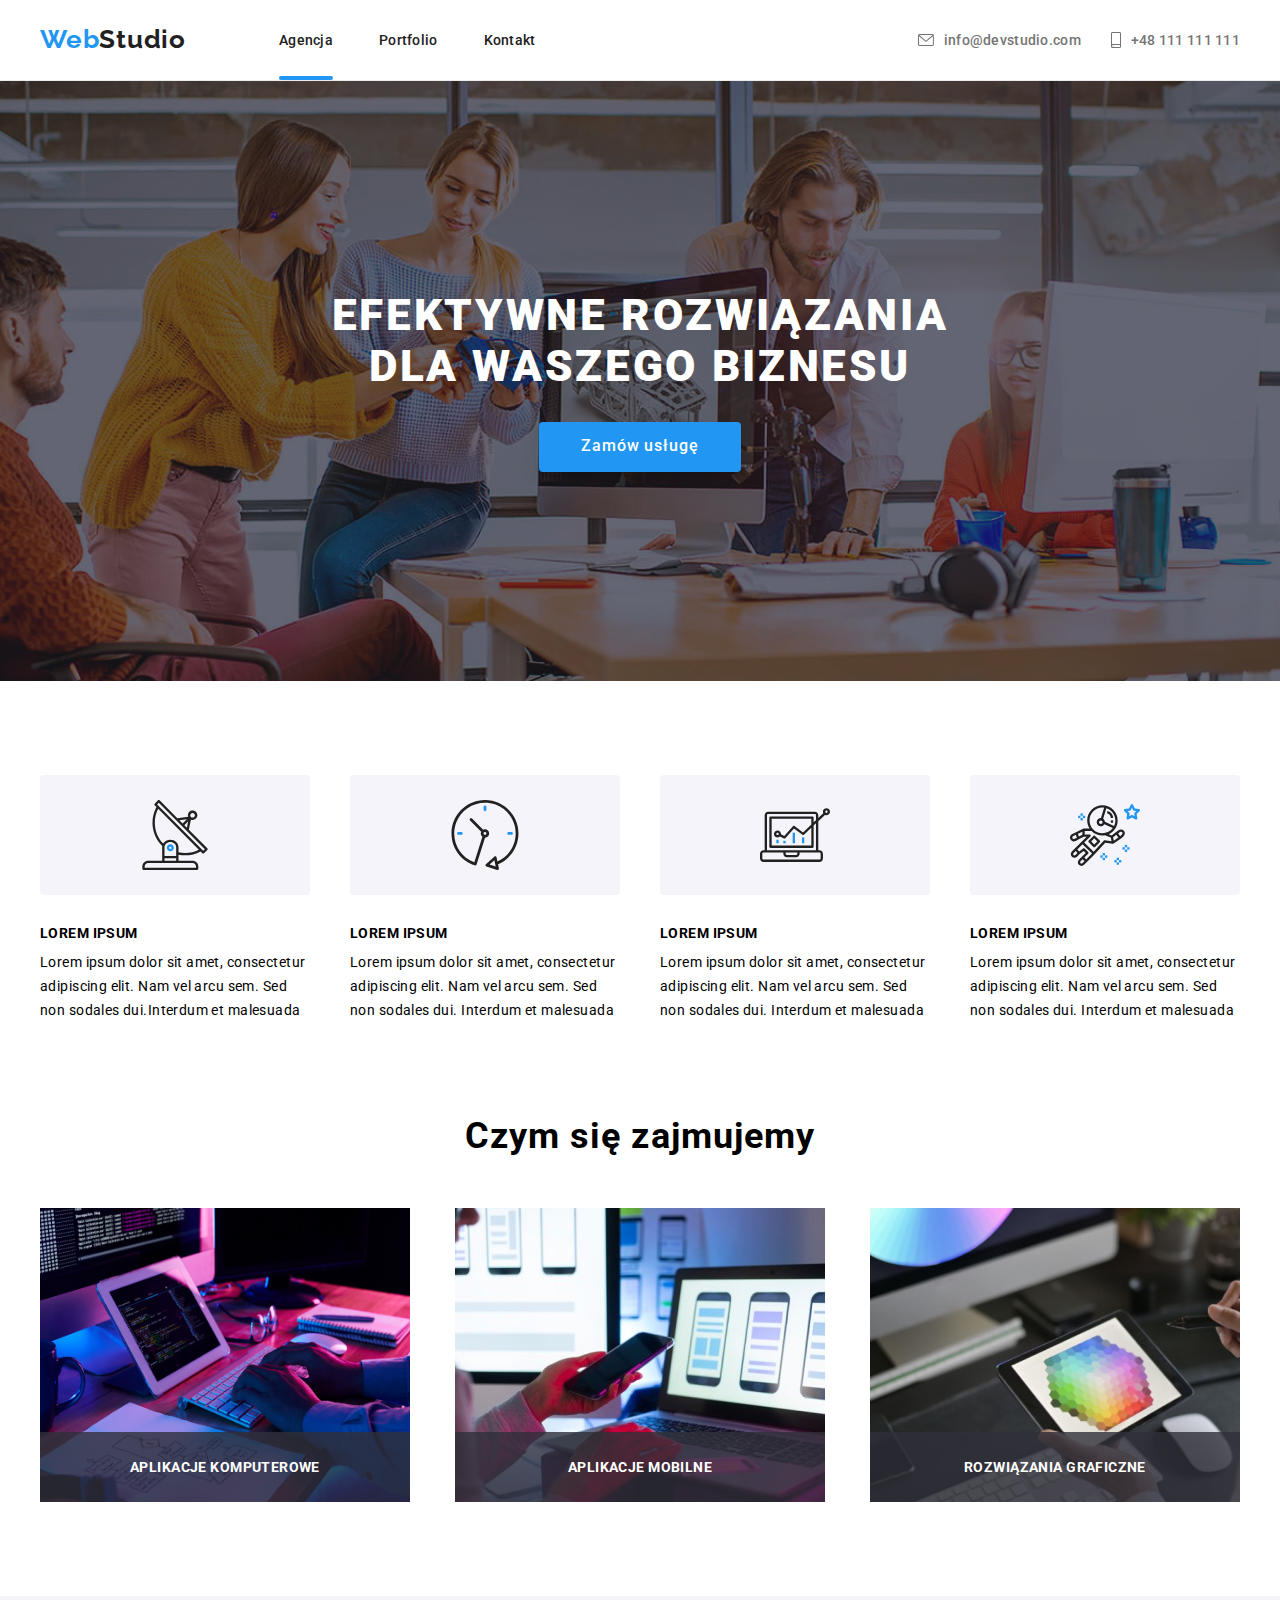
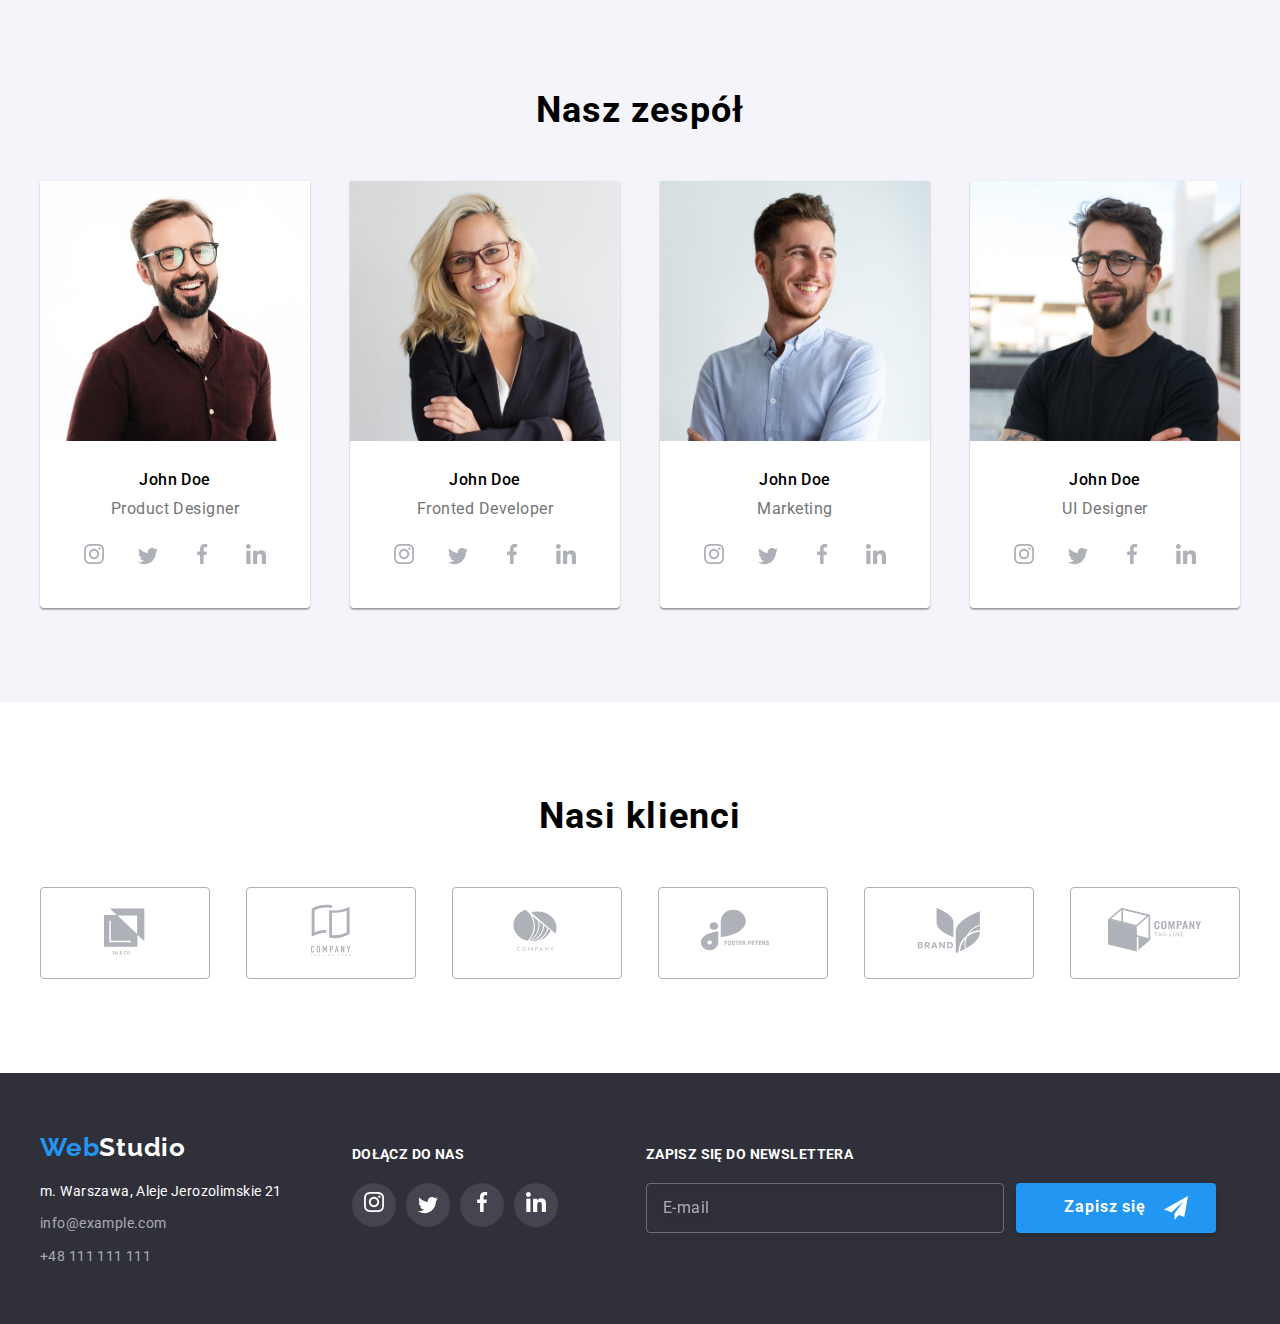
==== index.html @ 65d577d2 "first commit" ====
<!DOCTYPE html>
<html lang="pl">

<head>
  <meta charset="UTF-8">
  <meta http-equiv="X-UA-Compatible" content="IE=edge">
  <meta name="viewport" content="width=device-width, initial-scale=1.0">
  <title>Studio</title>
  <link rel="preconnect" href="https://fonts.googleapis.com">
  <link rel="preconnect" href="https://fonts.gstatic.com" crossorigin>
  <link href="https://fonts.googleapis.com/css2?family=Raleway:wght@700&family=Roboto:wght@400;500;700;900&display=swap"
    rel="stylesheet">
  <link rel="stylesheet" href="css/main.min.css">
</head>

<body>
  <header>
    <nav>
      <div class="container">
        <div class="nav">
          <a href="index.html" class="logo logo--dark"><span class="logo__item">Web</span>Studio</a>
          <ul class="nav__list">
            <li class="nav__list-item"><a class="nav__link active-page" href="index.html">Agencja</a></li>
            <li class="nav__list-item"><a class="nav__link" href="portfolio.html">Portfolio</a></li>
            <li class="nav__list-item"><a class="nav__link" href="contact.html">Kontakt</a></li>
          </ul>
          <ul class="nav__address-box">
            <li class="nav__address-box-item"><a class="nav__link nav__contact-details nav__item-mail"
                href="mailto:info@example.com"><svg class="nav__icon" width="16" height='12'>
                  <use href="./images/svg/sprite.svg#icon-envelope"></use>
                </svg>info@devstudio.com</a></li>
            <li class="nav__address-box-item"><a class="nav__link nav__contact-details" href="tel:+48111111111"><svg
                  class="nav__icon" width="10" height='16'>
                  <use href="./images/svg/sprite.svg#icon-smartphone"></use>
                </svg>+48 111 111 111</a></li>
          </ul>
        </div>
      </div>
    </nav>
    <section class="hero">
      <div class="hero__img">
        <div class="hero__text container">
          <h1>EFEKTYWNE ROZWIĄZANIA DLA WASZEGO BIZNESU</h1>
          <button type="button" class="hero__btn btn btn--main" data-modal-open>Zamów usługę</button>
        </div>
      </div>
    </section>
  </header>
  <main>
    <section class="about-us section ">
      <div class="container">
        <ul class="about-us__cards">
          <li class="about-us__card">
            <div class="about-us__card-icon-wrapper"> <svg class="about-us__card-icon" width="70" height="70">
                <use href="images/svg/sprite.svg#icon-antenna"></use>
              </svg></div>
            <h3 class="about-us__card-heading">Lorem ipsum</h3>
            <p class="about-us__text">
              Lorem ipsum dolor sit amet, consectetur adipiscing elit. Nam vel arcu sem. Sed non sodales
              dui.Interdum et malesuada
            </p>
          </li>
          <li class="about-us__card">
            <div class="about-us__card-icon-wrapper"> <svg class="about-us__card-icon" width="70" height="70">
                <use href="images/svg/sprite.svg#icon-clock"></use>
              </svg></div>
            <h3 class="about-us__card-heading">Lorem ipsum</h3>
            <p class="about-us__text">
              Lorem ipsum dolor sit amet, consectetur adipiscing elit. Nam vel arcu sem. Sed non sodales
              dui. Interdum et malesuada
            </p>
          </li>
          <li class="about-us__card">
            <div class="about-us__card-icon-wrapper"> <svg class="about-us__card-icon" width="70" height="70">
                <use href="images/svg/sprite.svg#icon-diagram"></use>
              </svg></div>

            <h3 class="about-us__card-heading">Lorem ipsum</h3>
            <p class="about-us__text">
              Lorem ipsum dolor sit amet, consectetur adipiscing elit. Nam vel arcu sem. Sed non sodales
              dui. Interdum et malesuada
            </p>
          </li>
          <li class="about-us__card">
            <div class="about-us__card-icon-wrapper"> <svg class="about-us__card-icon" width="70" height="70">
                <use href="images/svg/sprite.svg#icon-astronaut"></use>
              </svg></div>
            <h3 class="about-us__card-heading">Lorem ipsum</h3>
            <p class="about-us__text">
              Lorem ipsum dolor sit amet, consectetur adipiscing elit. Nam vel arcu sem. Sed non sodales
              dui. Interdum et malesuada
            </p>
          </li>
        </ul>
        <div class="about-us__heading">
          <h2 class="section-header">Czym się zajmujemy</h2>
        </div>
        <ul class="about-us__boxes">
          <li class="about-us__boxes-img"><img src="images/office.jpg" alt="men writting on keyboard" width="370"
              height="294">
            <div class="about-us__boxes-text-wrapper">
              <p class="about-us__boxes-text">aplikacje komputerowe</p>
            </div>
          </li>
          <li class="about-us__boxes-img"><img src="images/mobile.jpg" alt="women with mobile phone" width="370"
              height="294">
            <div class="about-us__boxes-text-wrapper">
              <p class="about-us__boxes-text">aplikacje mobilne</p>
            </div>
          </li>
          <li class="about-us__boxes-img"><img src="images/tablet.jpg" alt="women with tablet" width="370" height="294">
            <div class="about-us__boxes-text-wrapper">
              <p class="about-us__boxes-text">rozwiązania graficzne</p>
            </div>
          </li>
        </ul>
      </div>
    </section>
    <section class="team section">
      <div class="container">
        <h2 class="section-header">Nasz zespół</h2>
        <ul class="team__cards">
          <li class="team__card">
            <img src="images/john.jpg" alt="photo of a  product designera">
            <h5>John Doe</h5>
            <p>Product Designer</p>
            <ul class="team__social-icon-wrapper">
              <li class="elipse-icon"><a href="#"><svg class="social-icon social-icon--dark">
                    <use href="images/svg/sprite.svg#icon-instagram"></use>
                  </svg></a></li>
              <li class="elipse-icon"><a href="#"></a><svg class="social-icon social-icon--dark">
                  <use href="images/svg/sprite.svg#icon-twitter"></use>
                </svg>
                </a></li>
              <li class="elipse-icon"><a href="#"> <svg class="social-icon social-icon--dark">
                    <use href="images/svg/sprite.svg#icon-facebook"></use>
                  </svg></a>
              </li>
              <li class="elipse-icon"><a href="#"><svg class="social-icon social-icon--dark">
                    <use href="images/svg/sprite.svg#icon-linkedin"></use>
                  </svg></a></li>
            </ul>
          </li>
          <li class="team__card">
            <img src="images/ola.jpg" alt="photo of a  frontend developer">
            <h5>John Doe</h5>
            <p>Fronted Developer</p>
            <ul class="team__social-icon-wrapper">
              <li class="elipse-icon"><a href="#"><svg class="social-icon social-icon--dark">
                    <use href="images/svg/sprite.svg#icon-instagram"></use>
                  </svg></a></li>
              <li class="elipse-icon"><a href="#"></a><svg class="social-icon social-icon--dark">
                  <use href="images/svg/sprite.svg#icon-twitter"></use>
                </svg>
                </a></li>
              <li class="elipse-icon"><a href="#"> <svg class="social-icon social-icon--dark">
                    <use href="images/svg/sprite.svg#icon-facebook"></use>
                  </svg></a>
              </li>
              <li class="elipse-icon"><a href="#"><svg class="social-icon social-icon--dark">
                    <use href="images/svg/sprite.svg#icon-linkedin"></use>
                  </svg></a></li>
            </ul>
          </li>
          <li class="team__card">
            <img src="images/peter.jpg" alt="photo of a marketing employee">
            <h5>John Doe</h5>
            <p>Marketing</p>
            <ul class="team__social-icon-wrapper">
              <li class="elipse-icon"><a href="#"><svg class="social-icon social-icon--dark">
                    <use href="images/svg/sprite.svg#icon-instagram"></use>
                  </svg></a></li>
              <li class="elipse-icon"><a href="#"></a><svg class="social-icon social-icon--dark">
                  <use href="images/svg/sprite.svg#icon-twitter"></use>
                </svg>
                </a></li>
              <li class="elipse-icon"><a href="#"> <svg class="social-icon social-icon--dark">
                    <use href="images/svg/sprite.svg#icon-facebook"></use>
                  </svg></a>
              </li>
              <li class="elipse-icon"><a href="#"><svg class="social-icon social-icon--dark">
                    <use href="images/svg/sprite.svg#icon-linkedin"></use>
                  </svg></a></li>
            </ul>
          </li>
          <li class="team__card">
            <img src="images/tom.jpg" alt="photo of a  UI designer">
            <h5>John Doe</h5>
            <p>UI Designer</p>
            <ul class="team__social-icon-wrapper">
              <li class="elipse-icon"><a href="#"><svg class="social-icon social-icon--dark">
                    <use href="images/svg/sprite.svg#icon-instagram"></use>
                  </svg></a></li>
              <li class="elipse-icon"><a href="#"></a><svg class="social-icon social-icon--dark">
                  <use href="images/svg/sprite.svg#icon-twitter"></use>
                </svg>
                </a></li>
              <li class="elipse-icon"><a href="#"> <svg class="social-icon social-icon--dark">
                    <use href="images/svg/sprite.svg#icon-facebook"></use>
                  </svg></a>
              </li>
              <li class="elipse-icon"><a href="#"><svg class="social-icon social-icon--dark">
                    <use href="images/svg/sprite.svg#icon-linkedin"></use>
                  </svg></a></li>
            </ul>
          </li>
        </ul>
      </div>
    </section>
    <section class="clients section">
      <div class="container">
        <h2 class="section-header">Nasi klienci</h2>
        <ul class="clients__wrapper">
          <li class="clients__item"><a href="#"><svg class="clients__logo">
                <use href="images/svg/sprite.svg#icon-client1-logo"></use>
              </svg></a></li>
          <li class="clients__item"><a href="#"><svg class="clients__logo">
                <use href="images/svg/sprite.svg#icon-client2-logo"></use>
              </svg></a></li>
          <li class="clients__item"><a href="#"><svg class="clients__logo">
                <use href="images/svg/sprite.svg#icon-client3-logo"></use>
              </svg></a></li>
          <li class="clients__item"><a href="#"><svg class="clients__logo">
                <use href="images/svg/sprite.svg#icon-client4-logo"></use>
              </svg></a></li>
          <li class="clients__item"><a href="#"><svg class="clients__logo">
                <use href="images/svg/sprite.svg#icon-client5-logo"></use>
              </svg></a></li>
          <li class="clients__item"><a href="#"><svg class="clients__logo">
                <use href="images/svg/sprite.svg#icon-client6-logo"></use>
              </svg></a></li>
        </ul>
      </div>
    </section>
  </main>
  <footer class="footer">
    <div class="footer__boxes container">
      <div class="footer__box-left">
        <a href="index.html" class="logo logo--light"><span class="logo__item">Web</span>Studio</a>
        <address class="footer__box-address">
          <p>m. Warszawa, Aleje Jerozolimskie 21</p>
          <a class="footer__box-address-link" href="mailto:info@example.com">info@example.com</a>
          <a class="footer__box-address-link" href="tel:+48111111111">+48 111 111 111</a>
        </address>
      </div>
      <div class="footer__box-middle">
        <h3 class="footer__header">Dołącz do nas</h3>
        <ul class="footer__social-icon-wrapper">
          <li class="elipse-icon elipse-icon--dark"><a href="#"><svg class="social-icon social-icon--light">
                <use href="images/svg/sprite.svg#icon-instagram"></use>
              </svg></a></li>
          <li class="elipse-icon elipse-icon--dark"><a href="#"></a><svg class="social-icon social-icon--light">
              <use href="images/svg/sprite.svg#icon-twitter"></use>
            </svg></a></li>
          <li class="elipse-icon elipse-icon--dark"><a href="#"> <svg class="social-icon social-icon--light">
                <use href="images/svg/sprite.svg#icon-facebook"></use>
              </svg></a></li>
          <li class="elipse-icon elipse-icon--dark"><a href="#"><svg class="social-icon social-icon--light">
                <use href="images/svg/sprite.svg#icon-linkedin"></use>
              </svg></a></li>
        </ul>
      </div>
      <div class="footer__box-right">
        <h3 class="footer__header">zapisz się do newslettera</h3>
        <form class="newsletter">
          <label for="newsletter">
            <input type="email" class="newsletter__input" id="newsletter" placeholder="E-mail">
          </label>
          <button type="submit" class="newsletter__btn btn btn--main"><span class="newsletter__btn-text">Zapisz
              się</span>
          </button>
        </form>
      </div>
    </div>
  </footer>
  <!-- modal window -->
  <div class="backdrop is-hidden" data-modal>
    <div class="modal" data-modal-window>
      <div class="modal__box">
        <h4 class="modal__box-heading">Zostaw swoje dane w formularzu poniżej</h4>
        <form class="modal__form">
          <label for="user-name" class="modal__form-label">Imię</label>
          <input name="user-name" type="text" id="user-name" class="modal__form-input user-name-icon">
          <label for="user_tel" class="modal__form-label">Telefon</label>
          <input name="user-phone-number" type="tel" id="user_tel" class="modal__form-input tel-icon">
          <label for="user_email" class="modal__form-label">Email</label>
          <input name="user-email" type="email" id="user_email" class="modal__form-input email-icon">
          <label for="user_msg" class="modal__form-label">Komentarz</label>
          <textarea name="user-massage" id="user_msg" class="modal__form-input modal__form-textarea"
            placeholder="Wprowadź tekst"></textarea>
          <div class="modal__policy-box"><input name="policy-declaration-checkbox" type="checkbox"
              id="policy_declaration" class="modal__checkbox-policy_declaration visual-hidden">
            <label for="policy_declaration" class="modal__policy-declaration">Oświadczam iż akceptuję <a
                href="#">Regulamin</a> i <a href="#">Politykę Prywatności</a>.</label>
          </div>
          <button type="submit" class="modal__form-btn btn btn--main">Wyślij</button>
        </form>
      </div>
      <button class="modal__close-btn" type="button" data-modal-close><svg class="modal__close-icon" width="11"
          height='11'>
          <use href="./images/svg/sprite.svg#icon-iks"></use>
        </svg></button>
    </div>
  </div>
  <script src="./js/modal.js"></script>
</body>

</html>
---- css/main.min.css ----
.visual-hidden{position:absolute !important;clip:rect(1px 1px 1px 1px);clip:rect(1px, 1px, 1px, 1px);padding:0 !important;border:0 !important;height:1px !important;width:1px !important;overflow:hidden}/*! modern-normalize v1.1.0 | MIT License | https://github.com/sindresorhus/modern-normalize */*,::before,::after{-webkit-box-sizing:border-box;box-sizing:border-box}html{line-height:1.15;-webkit-text-size-adjust:100%;-moz-tab-size:4;-o-tab-size:4;tab-size:4}body{margin:0;font-family:system-ui,-apple-system,"Segoe UI",Roboto,Helvetica,Arial,sans-serif,"Apple Color Emoji","Segoe UI Emoji"}hr{height:0;color:inherit}abbr[title]{-webkit-text-decoration:underline dotted;text-decoration:underline dotted}b,strong{font-weight:bolder}code,kbd,samp,pre{font-family:ui-monospace, SFMono-Regular, Consolas, "Liberation Mono", Menlo, monospace;font-size:1em}small{font-size:80%}sub,sup{font-size:75%;line-height:0;position:relative;vertical-align:baseline}sub{bottom:-0.25em}sup{top:-0.5em}table{text-indent:0;border-color:inherit}button,input,optgroup,select,textarea{font-family:inherit;font-size:100%;line-height:1.15;margin:0}button,select{text-transform:none}button,[type="button"],[type="reset"],[type="submit"]{-webkit-appearance:button}::-moz-focus-inner{border-style:none;padding:0}:-moz-focusring{outline:1px dotted ButtonText}:-moz-ui-invalid{box-shadow:none}legend{padding:0}progress{vertical-align:baseline}::-webkit-inner-spin-button,::-webkit-outer-spin-button{height:auto}[type="search"]{-webkit-appearance:textfield;outline-offset:-2px}::-webkit-search-decoration{-webkit-appearance:none}::-webkit-file-upload-button{-webkit-appearance:button;font:inherit}summary{display:list-item}@-webkit-keyframes animateModal{from{top:-300px;opacity:0}to{top:50%;opacity:1}}@keyframes animateModal{from{top:-300px;opacity:0}to{top:50%;opacity:1}}@-webkit-keyframes moveUp{from{top:100%}to{top:0}}@keyframes moveUp{from{top:100%}to{top:0}}body{font-family:"Roboto",sans-serif}h1,h2,h3,h4,h5,h6,p{margin:0;padding:0}img{display:block}ul{list-style:none;margin:0;padding:0}a{text-decoration:none}.container{margin:0 auto;width:1200px}.section{padding:94px 0}.section-header{padding-bottom:50px;font-weight:bold;font-size:36px;text-align:center;letter-spacing:0.03em}.social-icon{width:20px;height:20px;-webkit-transition:fill 0.25s cubic-bezier(0.4, 0, 0.2, 1);transition:fill 0.25s cubic-bezier(0.4, 0, 0.2, 1)}.social-icon--dark{fill:#afb1b8}.social-icon--light{fill:#fff}.elipse-icon{margin-right:10px;width:44px;height:44px;border-radius:50%;display:-webkit-box;display:-ms-flexbox;display:flex;-webkit-box-align:center;-ms-flex-align:center;align-items:center;-webkit-box-pack:center;-ms-flex-pack:center;justify-content:center;cursor:pointer;-webkit-transition:background-color 0.25s cubic-bezier(0.4, 0, 0.2, 1);transition:background-color 0.25s cubic-bezier(0.4, 0, 0.2, 1)}.elipse-icon:hover,.elipse-icon:focus{background-color:#2196f3}.elipse-icon:hover .social-icon,.elipse-icon:focus .social-icon{fill:#fff}.elipse-icon--dark{background-color:rgba(255,255,255,0.1)}nav{border-bottom:1px solid #ececec;background-color:#fff}.nav{height:80px;display:-webkit-box;display:-ms-flexbox;display:flex;-webkit-box-align:center;-ms-flex-align:center;align-items:center}.nav__list,.nav__address-box{display:-webkit-box;display:-ms-flexbox;display:flex}.nav__list{margin-left:70px}.nav__list-item{margin:0 23px}.nav__icon{fill:#757575;margin-right:10px;-webkit-transition:fill 0.25s cubic-bezier(0.4, 0, 0.2, 1);transition:fill 0.25s cubic-bezier(0.4, 0, 0.2, 1)}.nav__address-box{margin-left:348px;width:553px;-webkit-box-pack:end;-ms-flex-pack:end;justify-content:flex-end}.nav__item-mail{margin-right:30px}.nav__link{font-weight:500;font-size:14px;letter-spacing:0.02em;color:#212121;-webkit-transition:color 0.25s cubic-bezier(0.4, 0, 0.2, 1);transition:color 0.25s cubic-bezier(0.4, 0, 0.2, 1)}.nav__link:hover,.nav__link:focus{color:#2196f3}.nav__contact-details{color:#757575;display:-webkit-box;display:-ms-flexbox;display:flex;-webkit-box-align:center;-ms-flex-align:center;align-items:center}.nav__contact-details:focus .nav__icon,.nav__contact-details:hover .nav__icon{fill:#2196f3}.hero__img{margin:0 auto;max-width:1600px;height:600px;background-image:-webkit-gradient(linear, left top, left bottom, from(rgba(47,48,58,0.4)), to(rgba(47,48,58,0.4))),url("../images/main-img.jpg");background-image:linear-gradient(rgba(47,48,58,0.4), rgba(47,48,58,0.4)),url("../images/main-img.jpg");background-position:center;background-size:cover;background-repeat:no-repeat;display:-webkit-box;display:-ms-flexbox;display:flex;-webkit-box-orient:vertical;-webkit-box-direction:normal;-ms-flex-direction:column;flex-direction:column;-webkit-box-align:center;-ms-flex-align:center;align-items:center;-webkit-box-pack:center;-ms-flex-pack:center;justify-content:center}.hero__text{text-align:center;width:696px;color:#fff}.hero__text h1{text-transform:uppercase;font-weight:900;font-size:44px;letter-spacing:0.06em}.hero__btn{margin-top:30px;padding:0 42px;height:50px}.about-us{background-color:#fff}.about-us__card-icon-wrapper{margin-bottom:30px;padding-top:25px;width:270px;height:120px;background:#f5f4fa;border-radius:4px;text-align:center}.about-us__cards{display:-webkit-box;display:-ms-flexbox;display:flex;-webkit-box-pack:justify;-ms-flex-pack:justify;justify-content:space-between}.about-us__card{width:270px}.about-us__card-heading{font-weight:bold;font-size:14px;letter-spacing:0.03em;text-transform:uppercase}.about-us__heading{padding-top:94px}.about-us__text{margin-top:10px;padding:0;font-size:14px;letter-spacing:0.03em;line-height:1.7;color:var(--grey-color)}.about-us__boxes{display:-webkit-box;display:-ms-flexbox;display:flex;-webkit-box-pack:justify;-ms-flex-pack:justify;justify-content:space-between}.about-us__boxes-img{position:relative}.about-us__boxes-text{font-weight:bold;font-size:14px;text-align:center;letter-spacing:0.03em;text-transform:uppercase;color:#ffffff}.about-us__boxes-text-wrapper{position:absolute;background:rgba(47,48,58,0.8);left:0;top:224px;width:100%;height:70px;display:-webkit-box;display:-ms-flexbox;display:flex;-webkit-box-align:center;-ms-flex-align:center;align-items:center;-webkit-box-pack:center;-ms-flex-pack:center;justify-content:center}.team{background-color:#f5f4fa}.team__cards{display:-webkit-box;display:-ms-flexbox;display:flex;-webkit-box-pack:justify;-ms-flex-pack:justify;justify-content:space-between}.team__card{width:270px;background-color:#fff;-webkit-box-shadow:0px 1px 3px rgba(0,0,0,0.12),0px 1px 1px rgba(0,0,0,0.14),0px 2px 1px rgba(0,0,0,0.2);box-shadow:0px 1px 3px rgba(0,0,0,0.12),0px 1px 1px rgba(0,0,0,0.14),0px 2px 1px rgba(0,0,0,0.2);border-radius:0px 0px 4px 4px;text-align:center}.team__card img{width:270px;height:260px}.team__card h5{margin:30px 0 10px;font-weight:500;font-size:16px;letter-spacing:0.03em}.team__card p{margin-bottom:16px;font-size:16px;letter-spacing:0.03em;color:#757575}.team__social-icon-wrapper{display:-webkit-box;display:-ms-flexbox;display:flex;margin-bottom:30px;margin-left:32px}.clients__wrapper{display:-webkit-box;display:-ms-flexbox;display:flex;-webkit-box-pack:justify;-ms-flex-pack:justify;justify-content:space-between}.clients__item{width:170px;height:92px;border:1px solid #afb1b8;border-radius:4px;display:-webkit-box;display:-ms-flexbox;display:flex;-webkit-box-align:center;-ms-flex-align:center;align-items:center;-webkit-box-pack:center;-ms-flex-pack:center;justify-content:center;cursor:pointer;-webkit-transition:border 0.25s cubic-bezier(0.4, 0, 0.2, 1);transition:border 0.25s cubic-bezier(0.4, 0, 0.2, 1)}.clients__item:hover,.clients__item:focus{border:1px solid #2196f3}.clients__item:hover .clients__logo,.clients__item:focus .clients__logo{fill:#2196f3}.clients__logo{width:106px;height:60px;fill:#afb1b8;-webkit-transition:fill 0.25s cubic-bezier(0.4, 0, 0.2, 1);transition:fill 0.25s cubic-bezier(0.4, 0, 0.2, 1)}.footer{background-color:#2f303a}.footer__boxes{padding:60px 0;display:-webkit-box;display:-ms-flexbox;display:flex}.footer__box-address{color:#fff;font-size:14px;font-style:normal;letter-spacing:0.03em;display:-webkit-box;display:-ms-flexbox;display:flex;-webkit-box-orient:vertical;-webkit-box-direction:normal;-ms-flex-direction:column;flex-direction:column}.footer__box-address p{padding-top:20px}.footer__box-address-link{padding-top:16px;color:rgba(255,255,255,0.6)}.footer__box-address-link{-webkit-transition:color 0.25s cubic-bezier(0.4, 0, 0.2, 1);transition:color 0.25s cubic-bezier(0.4, 0, 0.2, 1)}.footer__box-address-link:hover,.footer__box-address-link:focus{color:#2196f3}.footer__header{padding-top:13px;color:#fff;font-weight:bold;font-size:14px;letter-spacing:0.03em;text-transform:uppercase}.footer__box-middle{margin-left:70px}.footer__social-icon-wrapper{display:-webkit-box;display:-ms-flexbox;display:flex;padding-top:20px}.footer__box-right{margin-left:78px}.portfolio__btns{padding-bottom:20px;display:-webkit-box;display:-ms-flexbox;display:flex;-webkit-box-pack:center;-ms-flex-pack:center;justify-content:center}.portfolio__btn{margin:0 4px;-webkit-transition:background 0.25s cubic-bezier(0.4, 0, 0.2, 1),color 0.25s cubic-bezier(0.4, 0, 0.2, 1),-webkit-box-shadow 0.25s cubic-bezier(0.4, 0, 0.2, 1);transition:background 0.25s cubic-bezier(0.4, 0, 0.2, 1),color 0.25s cubic-bezier(0.4, 0, 0.2, 1),-webkit-box-shadow 0.25s cubic-bezier(0.4, 0, 0.2, 1);transition:background 0.25s cubic-bezier(0.4, 0, 0.2, 1),color 0.25s cubic-bezier(0.4, 0, 0.2, 1),box-shadow 0.25s cubic-bezier(0.4, 0, 0.2, 1);transition:background 0.25s cubic-bezier(0.4, 0, 0.2, 1),color 0.25s cubic-bezier(0.4, 0, 0.2, 1),box-shadow 0.25s cubic-bezier(0.4, 0, 0.2, 1),-webkit-box-shadow 0.25s cubic-bezier(0.4, 0, 0.2, 1)}.portfolio__btn:hover,.portfolio__btn:focus{background:#2196f3;-webkit-box-shadow:0px 3px 1px rgba(0,0,0,0.1),0px 1px 2px rgba(0,0,0,0.08),0px 2px 2px rgba(0,0,0,0.12);box-shadow:0px 3px 1px rgba(0,0,0,0.1),0px 1px 2px rgba(0,0,0,0.08),0px 2px 2px rgba(0,0,0,0.12);color:#fff}.portfolio__cards{display:-webkit-box;display:-ms-flexbox;display:flex;-ms-flex-wrap:wrap;flex-wrap:wrap;-webkit-box-pack:justify;-ms-flex-pack:justify;justify-content:space-between}.portfolio__card{margin-top:30px;width:370px;height:404px;border:1px solid #eee;cursor:pointer;-webkit-transition:-webkit-box-shadow 0.25s cubic-bezier(0.4, 0, 0.2, 1);transition:-webkit-box-shadow 0.25s cubic-bezier(0.4, 0, 0.2, 1);transition:box-shadow 0.25s cubic-bezier(0.4, 0, 0.2, 1);transition:box-shadow 0.25s cubic-bezier(0.4, 0, 0.2, 1), -webkit-box-shadow 0.25s cubic-bezier(0.4, 0, 0.2, 1);overflow:hidden}.portfolio__card:focus,.portfolio__card:hover{-webkit-box-shadow:0px 1px 1px rgba(0,0,0,0.12),0px 4px 4px rgba(0,0,0,0.06),1px 4px 6px rgba(0,0,0,0.16);box-shadow:0px 1px 1px rgba(0,0,0,0.12),0px 4px 4px rgba(0,0,0,0.06),1px 4px 6px rgba(0,0,0,0.16)}.portfolio__card:focus .portfolio__card-text-wrapper,.portfolio__card:hover .portfolio__card-text-wrapper{-webkit-animation:moveUp 1s ease-in-out forwards;animation:moveUp 1s ease-in-out forwards}.portfolio__card-img{position:relative;overflow:hidden}.portfolio__card-text-wrapper{position:absolute;top:100%;left:0;width:100%;height:294px;background-color:rgba(33,150,243,0.9)}.portfolio__card-text{padding:49px 45px 49px 24px;font-size:18px;letter-spacing:0.03em;color:#fff;line-height:28px}.portfolio__card h4{padding:27px 0 20px 24px;font-weight:bold;font-size:18px;letter-spacing:0.06em}.portfolio__card-category{padding-left:24px;font-size:16px;letter-spacing:0.03em;color:#757575}.btn{font-family:"Roboto",sans-serif;font-weight:500;font-size:16px;text-align:center;border:none;border-radius:4px;cursor:pointer;letter-spacing:0.06em}.btn--main{padding-top:10px;padding-bottom:10px;background-color:#2196f3;-webkit-box-shadow:0px 4px 4px rgba(0,0,0,0.15);box-shadow:0px 4px 4px rgba(0,0,0,0.15);color:#fff}.btn--filter{padding:6px 22px;background-color:#f5f4fa;color:#212121;letter-spacing:0.03em}.logo{font-family:"Raleway",sans-serif;font-weight:bold;font-size:26px;letter-spacing:0.03em}.logo__item{color:#2196f3}.logo--dark{color:#212121}.logo--light{color:#fff}.active-page{position:relative}.active-page::after{content:"";position:absolute;bottom:-32px;left:0;background-color:#2196f3;border-radius:2px;height:4px;width:100%}.backdrop{position:fixed;top:0;left:0;width:100%;height:100%;background-color:rgba(0,0,0,0.2)}.animated-modal{-webkit-animation:animateModal 0.4s;animation:animateModal 0.4s}.is-hidden{opacity:0;visibility:hidden;pointer-events:none}.modal{position:absolute;width:528px;height:581px;left:50%;-webkit-transform:translate(-50%, -50%);transform:translate(-50%, -50%);top:50%;background-color:#fff;-webkit-box-shadow:0px 1px 3px rgba(0,0,0,0.12),0px 1px 1px rgba(0,0,0,0.14),0px 2px 1px rgba(0,0,0,0.2);box-shadow:0px 1px 3px rgba(0,0,0,0.12),0px 1px 1px rgba(0,0,0,0.14),0px 2px 1px rgba(0,0,0,0.2);border-radius:4px}.modal__close-btn{position:absolute;right:8px;top:8px;width:30px;height:30px;background:#fff;border:1px solid rgba(0,0,0,0.1);border-radius:50%;cursor:pointer}.modal__close-btn-icon{position:absolute;top:50%;left:50%;-webkit-transform:translate(-50%, -50%);transform:translate(-50%, -50%)}.modal__box{padding:40px}.modal__box-heading{font-weight:bold;font-size:20px;text-align:center;letter-spacing:0.03em;color:#212121}.modal__form{position:relative;margin-top:2px;display:-webkit-box;display:-ms-flexbox;display:flex;-webkit-box-orient:vertical;-webkit-box-direction:normal;-ms-flex-direction:column;flex-direction:column;font-size:12px;letter-spacing:0.01em;color:#757575}.modal__form-label{margin:10px 0 4px}.modal__form-input{height:40px;border:1px solid rgba(33,33,33,0.2);border-radius:4px;background-repeat:no-repeat;background-position:15px 14px;padding-left:42px;color:#212121;font-size:12px;-webkit-transition:outline 0.25s cubic-bezier(0.4, 0, 0.2, 1),-webkit-box-shadow 0.25s cubic-bezier(0.4, 0, 0.2, 1);transition:outline 0.25s cubic-bezier(0.4, 0, 0.2, 1),-webkit-box-shadow 0.25s cubic-bezier(0.4, 0, 0.2, 1);transition:outline 0.25s cubic-bezier(0.4, 0, 0.2, 1),box-shadow 0.25s cubic-bezier(0.4, 0, 0.2, 1);transition:outline 0.25s cubic-bezier(0.4, 0, 0.2, 1),box-shadow 0.25s cubic-bezier(0.4, 0, 0.2, 1),-webkit-box-shadow 0.25s cubic-bezier(0.4, 0, 0.2, 1)}.modal__form-input:focus{outline:1px solid #2196f3;-webkit-box-shadow:0px 1px 3px rgba(0,0,0,0.12),0px 1px 1px rgba(0,0,0,0.14),0px 2px 1px rgba(0,0,0,0.2);box-shadow:0px 1px 3px rgba(0,0,0,0.12),0px 1px 1px rgba(0,0,0,0.14),0px 2px 1px rgba(0,0,0,0.2)}.modal__form-textarea{padding:12px 16px;resize:none;height:120px;line-height:14px}.modal__form-textarea::-webkit-input-placeholder{color:rgba(117,117,117,0.5)}.modal__form-textarea:-ms-input-placeholder{color:rgba(117,117,117,0.5)}.modal__form-textarea::-ms-input-placeholder{color:rgba(117,117,117,0.5)}.modal__form-textarea::placeholder{color:rgba(117,117,117,0.5)}.modal__form-btn{margin:30px auto 0;width:200px;height:50px}.modal__policy-declaration{margin-left:24px;font-size:14px;letter-spacing:0.03em;color:#757575}.modal__policy-declaration a{color:#2196f3;text-decoration:underline}.modal__policy-declaration::before{position:absolute;left:0;content:"";width:16px;height:15px;outline:1px solid #212121;border-radius:2px;-webkit-transition:outline 0.25s cubic-bezier(0.4, 0, 0.2, 1),background-color 0.25s cubic-bezier(0.4, 0, 0.2, 1);transition:outline 0.25s cubic-bezier(0.4, 0, 0.2, 1),background-color 0.25s cubic-bezier(0.4, 0, 0.2, 1)}.modal__policy-box{position:relative;padding-top:25px}.modal__checkbox-policy_declaration:checked+.modal__policy-declaration::before{background-color:#2196f3;outline:none;background-image:url("../images/svg/icon-check.svg");background-repeat:no-repeat;background-position:center center}.modal__checkbox-policy_declaration:focus+.modal__policy-declaration::before{outline:1px solid #2196f3}.user-name-icon{background-image:url("../images/svg/icon-user.svg")}.user-name-icon:focus{background-image:url("../images/svg/icon-user-main-color.svg")}.tel-icon{background-image:url("../images/svg/icon-tel.svg")}.tel-icon:focus{background-image:url("../images/svg/icon-tel-main-color.svg")}.email-icon{background-image:url("../images/svg/icon-email.svg")}.email-icon:focus{background-image:url("../images/svg/icon-email-main-color.svg")}.newsletter{display:-webkit-box;display:-ms-flexbox;display:flex}.newsletter__input{margin-top:20px;padding-left:16px;width:358px;height:50px;border:1px solid rgba(255,255,255,0.3);-webkit-filter:drop-shadow(0px 4px 4px rgba(0,0,0,0.15));filter:drop-shadow(0px 4px 4px rgba(0,0,0,0.15));border-radius:4px;background:none;letter-spacing:0.03em;color:rgba(255,255,255,0.6)}.newsletter__input::-webkit-input-placeholder{color:rgba(255,255,255,0.6)}.newsletter__input:-ms-input-placeholder{color:rgba(255,255,255,0.6)}.newsletter__input::-ms-input-placeholder{color:rgba(255,255,255,0.6)}.newsletter__input::placeholder{color:rgba(255,255,255,0.6)}.newsletter__btn{position:relative;width:200px;height:50px;margin-left:12px;margin-top:20px;text-align:left}.newsletter__btn-text{font-weight:700;margin-left:42px}.newsletter__btn-text::after{content:url("../images/svg/icon_send.svg");width:24px;height:24px;position:absolute;left:148px;top:13px}
/*# sourceMappingURL=main.min.css.map */
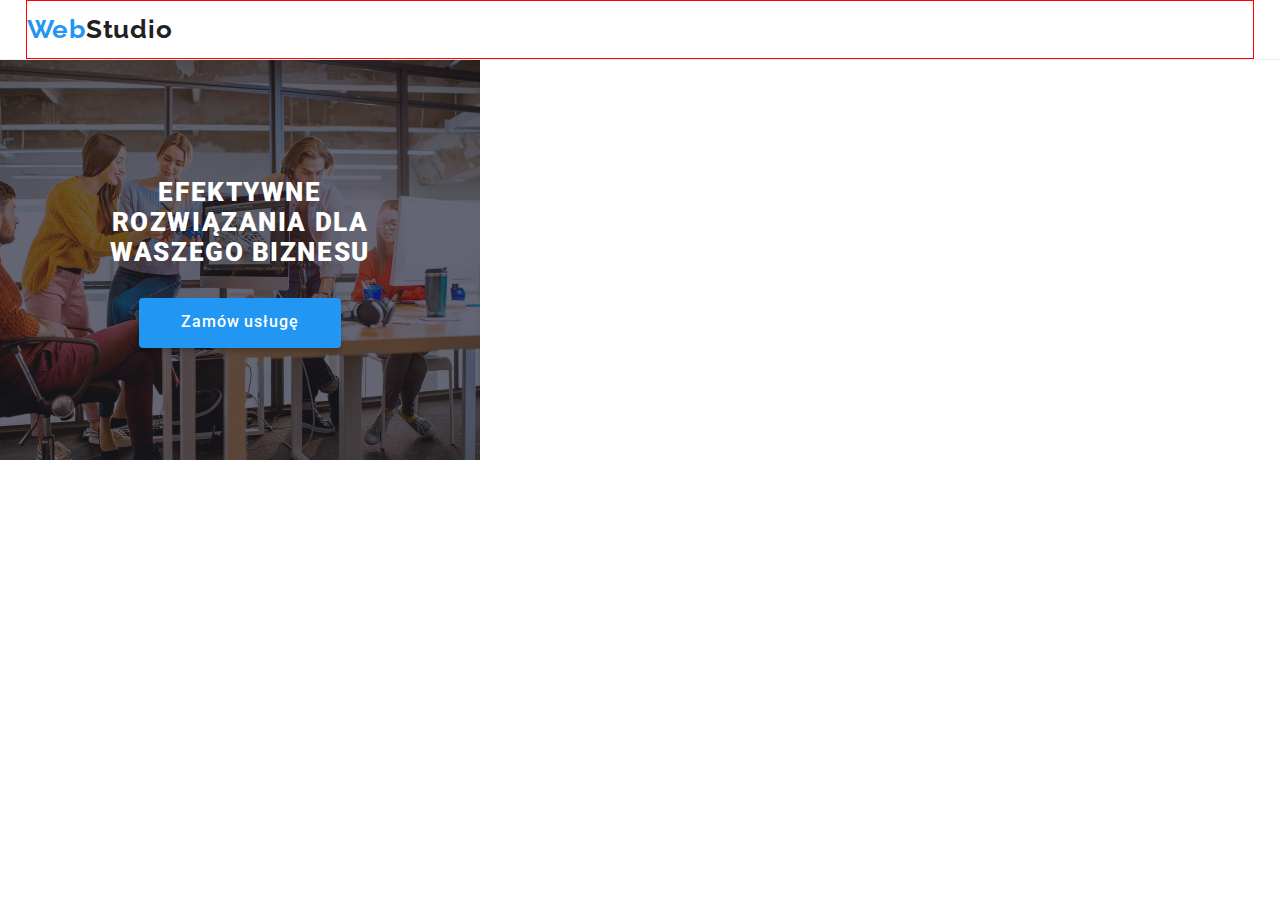
==== commit f8b21954: "navigation" ====
--- a/index.html
+++ b/index.html
@@ -15,38 +15,74 @@
 
 <body>
   <header>
-    <nav>
-      <div class="container">
-        <div class="nav">
-          <a href="index.html" class="logo logo--dark"><span class="logo__item">Web</span>Studio</a>
-          <ul class="nav__list">
-            <li class="nav__list-item"><a class="nav__link active-page" href="index.html">Agencja</a></li>
-            <li class="nav__list-item"><a class="nav__link" href="portfolio.html">Portfolio</a></li>
-            <li class="nav__list-item"><a class="nav__link" href="contact.html">Kontakt</a></li>
+    <nav class="navigation">
+      <div class=" navigation__wrapper container">
+        <a href="index.html" class="logo logo--dark"><span class="logo__item">Web</span>Studio</a>
+        <button class="navigation__burger">
+          <svg class="navigation__burger-icon">
+            <use href="./images/svg/sprite.svg#icon-menu"></use>
+          </svg>
+        </button>
+        <div class="navigation__items">
+          <ul class="navigation__list">
+            <li class="navigation__list-item"><a class="navigation__link active-page" href="index.html">Agencja</a></li>
+            <li class="navigation__list-item"><a class="navigation__link" href="portfolio.html">Portfolio</a></li>
+            <li class="navigation__list-item"><a class="navigation__link" href="contact.html">Kontakt</a></li>
           </ul>
-          <ul class="nav__address-box">
-            <li class="nav__address-box-item"><a class="nav__link nav__contact-details nav__item-mail"
-                href="mailto:info@example.com"><svg class="nav__icon" width="16" height='12'>
+          <ul class="navigation__address-box">
+            <li class="navigation__address-box-item"><a
+                class="navigation__link navigation__contact-details navigation__item-mail"
+                href="mailto:info@example.com"><svg class="navigation__icon" width="16" height='12'>
                   <use href="./images/svg/sprite.svg#icon-envelope"></use>
                 </svg>info@devstudio.com</a></li>
-            <li class="nav__address-box-item"><a class="nav__link nav__contact-details" href="tel:+48111111111"><svg
-                  class="nav__icon" width="10" height='16'>
+            <li class="navigation__address-box-item"><a class="navigation__link navigation__contact-details"
+                href="tel:+48111111111"><svg class="navigation__icon" width="10" height='16'>
                   <use href="./images/svg/sprite.svg#icon-smartphone"></use>
                 </svg>+48 111 111 111</a></li>
           </ul>
         </div>
+
       </div>
     </nav>
+    <!-- mobile menu -->
+    <div class="menu">
+      <div class="menu__close">
+        <svg class="menu__close-icon">
+          <use href="./images/svg/sprite.svg#icon-iks"></use>
+        </svg>
+      </div>
+      <div class="menu__list">
+        <ul class="menu__nav">
+          <li class="menu__nav-item"><a class="menu__link active-page-menu" href="index.html">Agencja</a></li>
+          <li class="menu__nav-item"><a class="menu__link" href="portfolio.html">Portfolio</a></li>
+          <li class="menu__nav-item"><a class="menu__link" href="contact.html">Kontakt</a></li>
+        </ul>
+        <ul class="menu__address-box">
+          <li class="menu__address-box-item"><a class="menu__address-box-tel" href="tel:+48111111111">+48 111
+              111 111</a></li>
+          <li class="menu__address-box-item"><a class="menu__address-box-mail"
+              href="mailto:info@example.com">info@devstudio.com</a></li>
+        </ul>
+        <ul class="menu__social">
+          <li class="menu__social-item"><a href="#" class="menu__social-link social-line">Instagram</a></li>
+          <li class="menu__social-item"><a href="#" class="menu__social-link social-line">Twitter</a></li>
+          <li class="menu__social-item"><a href="#" class="menu__social-link social-line">Facebook</a></li>
+          <li class="menu__social-item"><a href="#" class="menu__social-link">LinkedIn</a></li>
+        </ul>
+      </div>
+    </div>
+
+
     <section class="hero">
       <div class="hero__img">
-        <div class="hero__text container">
+        <div class="hero__text">
           <h1>EFEKTYWNE ROZWIĄZANIA DLA WASZEGO BIZNESU</h1>
           <button type="button" class="hero__btn btn btn--main" data-modal-open>Zamów usługę</button>
         </div>
       </div>
     </section>
   </header>
-  <main>
+  <!-- <main>
     <section class="about-us section ">
       <div class="container">
         <ul class="about-us__cards">
@@ -274,7 +310,7 @@
     </div>
   </footer>
   <!-- modal window -->
-  <div class="backdrop is-hidden" data-modal>
+  <!-- <div class="backdrop is-hidden" data-modal>
     <div class="modal" data-modal-window>
       <div class="modal__box">
         <h4 class="modal__box-heading">Zostaw swoje dane w formularzu poniżej</h4>
@@ -301,7 +337,7 @@
           <use href="./images/svg/sprite.svg#icon-iks"></use>
         </svg></button>
     </div>
-  </div>
+  </div> -->
   <script src="./js/modal.js"></script>
 </body>
 
--- a/css/main.min.css
+++ b/css/main.min.css
@@ -1,3 +1,3 @@
-.visual-hidden{position:absolute !important;clip:rect(1px 1px 1px 1px);clip:rect(1px, 1px, 1px, 1px);padding:0 !important;border:0 !important;height:1px !important;width:1px !important;overflow:hidden}/*! modern-normalize v1.1.0 | MIT License | https://github.com/sindresorhus/modern-normalize */*,::before,::after{-webkit-box-sizing:border-box;box-sizing:border-box}html{line-height:1.15;-webkit-text-size-adjust:100%;-moz-tab-size:4;-o-tab-size:4;tab-size:4}body{margin:0;font-family:system-ui,-apple-system,"Segoe UI",Roboto,Helvetica,Arial,sans-serif,"Apple Color Emoji","Segoe UI Emoji"}hr{height:0;color:inherit}abbr[title]{-webkit-text-decoration:underline dotted;text-decoration:underline dotted}b,strong{font-weight:bolder}code,kbd,samp,pre{font-family:ui-monospace, SFMono-Regular, Consolas, "Liberation Mono", Menlo,- monospace;font-size:1em}small{font-size:80%}sub,sup{font-size:75%;line-height:0;position:relative;vertical-align:baseline}sub{bottom:-0.25em}sup{top:-0.5em}table{text-indent:0;border-color:inherit}button,input,optgroup,select,textarea{font-family:inherit;font-size:100%;line-height:1.15;margin:0}button,select{text-transform:none}button,[type="button"],[type="reset"],[type="submit"]{-webkit-appearance:button}::-moz-focus-inner{border-style:none;padding:0}:-moz-focusring{outline:1px dotted ButtonText}:-moz-ui-invalid{box-shadow:none}legend{padding:0}progress{vertical-align:baseline}::-webkit-inner-spin-button,::-webkit-outer-spin-button{height:auto}[type="search"]{-webkit-appearance:textfield;outline-offset:-2px}::-webkit-search-decoration{-webkit-appearance:none}::-webkit-file-upload-button{-webkit-appearance:button;font:inherit}summary{display:list-item}@-webkit-keyframes animateModal{from{top:-300px;opacity:0}to{top:50%;opacity:1}}@keyframes animateModal{from{top:-300px;opacity:0}to{top:50%;opacity:1}}@-webkit-keyframes moveUp{from{top:100%}to{top:0}}@keyframes moveUp{from{top:100%}to{top:0}}body{font-family:"Roboto",sans-serif}h1,h2,h3,h4,h5,h6,p{margin:0;padding:0}img{display:block}ul{list-style:none;margin:0;padding:0}a{text-decoration:none}.container{margin:0 auto;width:1200px}.section{padding:94px 0}.section-header{padding-bottom:50px;font-weight:bold;font-size:36px;text-align:center;letter-spacing:0.03em}.social-icon{width:20px;height:20px;-webkit-transition:fill 0.25s cubic-bezier(0.4, 0, 0.2, 1);transition:fill 0.25s cubic-bezier(0.4, 0, 0.2, 1)}.social-icon--dark{fill:#afb1b8}.social-icon--light{fill:#fff}.elipse-icon{margin-right:10px;width:44px;height:44px;border-radius:50%;display:-webkit-box;display:-ms-flexbox;display:flex;-webkit-box-align:center;-ms-flex-align:center;align-items:center;-webkit-box-pack:center;-ms-flex-pack:center;justify-content:center;cursor:pointer;-webkit-transition:background-color 0.25s cubic-bezier(0.4, 0, 0.2, 1);transition:background-color 0.25s cubic-bezier(0.4, 0, 0.2, 1)}.elipse-icon:hover,.elipse-icon:focus{background-color:#2196f3}.elipse-icon:hover .social-icon,.elipse-icon:focus .social-icon{fill:#fff}.elipse-icon--dark{background-color:rgba(255,255,255,0.1)}nav{border-bottom:1px solid #ececec;background-color:#fff}.nav{height:80px;display:-webkit-box;display:-ms-flexbox;display:flex;-webkit-box-align:center;-ms-flex-align:center;align-items:center}.nav__list,.nav__address-box{display:-webkit-box;display:-ms-flexbox;display:flex}.nav__list{margin-left:70px}.nav__list-item{margin:0 23px}.nav__icon{fill:#757575;margin-right:10px;-webkit-transition:fill 0.25s cubic-bezier(0.4, 0, 0.2, 1);transition:fill 0.25s cubic-bezier(0.4, 0, 0.2, 1)}.nav__address-box{margin-left:348px;width:553px;-webkit-box-pack:end;-ms-flex-pack:end;justify-content:flex-end}.nav__item-mail{margin-right:30px}.nav__link{font-weight:500;font-size:14px;letter-spacing:0.02em;color:#212121;-webkit-transition:color 0.25s cubic-bezier(0.4, 0, 0.2, 1);transition:color 0.25s cubic-bezier(0.4, 0, 0.2, 1)}.nav__link:hover,.nav__link:focus{color:#2196f3}.nav__contact-details{color:#757575;display:-webkit-box;display:-ms-flexbox;display:flex;-webkit-box-align:center;-ms-flex-align:center;align-items:center}.nav__contact-details:focus .nav__icon,.nav__contact-details:hover .nav__icon{fill:#2196f3}.hero__img{margin:0 auto;max-width:1600px;height:600px;background-image:-webkit-gradient(linear, left top, left bottom, from(rgba(47,48,58,0.4)), to(rgba(47,48,58,0.4))),url("../images/main-img.jpg");background-image:linear-gradient(rgba(47,48,58,0.4), rgba(47,48,58,0.4)),url("../images/main-img.jpg");background-position:center;background-size:cover;background-repeat:no-repeat;display:-webkit-box;display:-ms-flexbox;display:flex;-webkit-box-orient:vertical;-webkit-box-direction:normal;-ms-flex-direction:column;flex-direction:column;-webkit-box-align:center;-ms-flex-align:center;align-items:center;-webkit-box-pack:center;-ms-flex-pack:center;justify-content:center}.hero__text{text-align:center;width:696px;color:#fff}.hero__text h1{text-transform:uppercase;font-weight:900;font-size:44px;letter-spacing:0.06em}.hero__btn{margin-top:30px;padding:0 42px;height:50px}.about-us{background-color:#fff}.about-us__card-icon-wrapper{margin-bottom:30px;padding-top:25px;width:270px;height:120px;background:#f5f4fa;border-radius:4px;text-align:center}.about-us__cards{display:-webkit-box;display:-ms-flexbox;display:flex;-webkit-box-pack:justify;-ms-flex-pack:justify;justify-content:space-between}.about-us__card{width:270px}.about-us__card-heading{font-weight:bold;font-size:14px;letter-spacing:0.03em;text-transform:uppercase}.about-us__heading{padding-top:94px}.about-us__text{margin-top:10px;padding:0;font-size:14px;letter-spacing:0.03em;line-height:1.7;color:var(--grey-color)}.about-us__boxes{display:-webkit-box;display:-ms-flexbox;display:flex;-webkit-box-pack:justify;-ms-flex-pack:justify;justify-content:space-between}.about-us__boxes-img{position:relative}.about-us__boxes-text{font-weight:bold;font-size:14px;text-align:center;letter-spacing:0.03em;text-transform:uppercase;color:#ffffff}.about-us__boxes-text-wrapper{position:absolute;background:rgba(47,48,58,0.8);left:0;top:224px;width:100%;height:70px;display:-webkit-box;display:-ms-flexbox;display:flex;-webkit-box-align:center;-ms-flex-align:center;align-items:center;-webkit-box-pack:center;-ms-flex-pack:center;justify-content:center}.team{background-color:#f5f4fa}.team__cards{display:-webkit-box;display:-ms-flexbox;display:flex;-webkit-box-pack:justify;-ms-flex-pack:justify;justify-content:space-between}.team__card{width:270px;background-color:#fff;-webkit-box-shadow:0px 1px 3px rgba(0,0,0,0.12),0px 1px 1px rgba(0,0,0,0.14),0px 2px 1px rgba(0,0,0,0.2);box-shadow:0px 1px 3px rgba(0,0,0,0.12),0px 1px 1px rgba(0,0,0,0.14),0px 2px 1px rgba(0,0,0,0.2);border-radius:0px 0px 4px 4px;text-align:center}.team__card img{width:270px;height:260px}.team__card h5{margin:30px 0 10px;font-weight:500;font-size:16px;letter-spacing:0.03em}.team__card p{margin-bottom:16px;font-size:16px;letter-spacing:0.03em;color:#757575}.team__social-icon-wrapper{display:-webkit-box;display:-ms-flexbox;display:flex;margin-bottom:30px;margin-left:32px}.clients__wrapper{display:-webkit-box;display:-ms-flexbox;display:flex;-webkit-box-pack:justify;-ms-flex-pack:justify;justify-content:space-between}.clients__item{width:170px;height:92px;border:1px solid #afb1b8;border-radius:4px;display:-webkit-box;display:-ms-flexbox;display:flex;-webkit-box-align:center;-ms-flex-align:center;align-items:center;-webkit-box-pack:center;-ms-flex-pack:center;justify-content:center;cursor:pointer;-webkit-transition:border 0.25s cubic-bezier(0.4, 0, 0.2, 1);transition:border 0.25s cubic-bezier(0.4, 0, 0.2, 1)}.clients__item:hover,.clients__item:focus{border:1px solid #2196f3}.clients__item:hover .clients__logo,.clients__item:focus .clients__logo{fill:#2196f3}.clients__logo{width:106px;height:60px;fill:#afb1b8;-webkit-transition:fill 0.25s cubic-bezier(0.4, 0, 0.2, 1);transition:fill 0.25s cubic-bezier(0.4, 0, 0.2, 1)}.footer{background-color:#2f303a}.footer__boxes{padding:60px 0;display:-webkit-box;display:-ms-flexbox;display:flex}.footer__box-address{color:#fff;font-size:14px;font-style:normal;letter-spacing:0.03em;display:-webkit-box;display:-ms-flexbox;display:flex;-webkit-box-orient:vertical;-webkit-box-direction:normal;-ms-flex-direction:column;flex-direction:column}.footer__box-address p{padding-top:20px}.footer__box-address-link{padding-top:16px;color:rgba(255,255,255,0.6)}.footer__box-address-link{-webkit-transition:color 0.25s cubic-bezier(0.4, 0, 0.2, 1);transition:color 0.25s cubic-bezier(0.4, 0, 0.2, 1)}.footer__box-address-link:hover,.footer__box-address-link:focus{color:#2196f3}.footer__header{padding-top:13px;color:#fff;font-weight:bold;font-size:14px;letter-spacing:0.03em;text-transform:uppercase}.footer__box-middle{margin-left:70px}.footer__social-icon-wrapper{display:-webkit-box;display:-ms-flexbox;display:flex;padding-top:20px}.footer__box-right{margin-left:78px}.portfolio__btns{padding-bottom:20px;display:-webkit-box;display:-ms-flexbox;display:flex;-webkit-box-pack:center;-ms-flex-pack:center;justify-content:center}.portfolio__btn{margin:0 4px;-webkit-transition:background 0.25s cubic-bezier(0.4, 0, 0.2, 1),color 0.25s cubic-bezier(0.4, 0, 0.2, 1),-webkit-box-shadow 0.25s cubic-bezier(0.4, 0, 0.2, 1);transition:background 0.25s cubic-bezier(0.4, 0, 0.2, 1),color 0.25s cubic-bezier(0.4, 0, 0.2, 1),-webkit-box-shadow 0.25s cubic-bezier(0.4, 0, 0.2, 1);transition:background 0.25s cubic-bezier(0.4, 0, 0.2, 1),color 0.25s cubic-bezier(0.4, 0, 0.2, 1),box-shadow 0.25s cubic-bezier(0.4, 0, 0.2, 1);transition:background 0.25s cubic-bezier(0.4, 0, 0.2, 1),color 0.25s cubic-bezier(0.4, 0, 0.2, 1),box-shadow 0.25s cubic-bezier(0.4, 0, 0.2, 1),-webkit-box-shadow 0.25s cubic-bezier(0.4, 0, 0.2, 1)}.portfolio__btn:hover,.portfolio__btn:focus{background:#2196f3;-webkit-box-shadow:0px 3px 1px rgba(0,0,0,0.1),0px 1px 2px rgba(0,0,0,0.08),0px 2px 2px rgba(0,0,0,0.12);box-shadow:0px 3px 1px rgba(0,0,0,0.1),0px 1px 2px rgba(0,0,0,0.08),0px 2px 2px rgba(0,0,0,0.12);color:#fff}.portfolio__cards{display:-webkit-box;display:-ms-flexbox;display:flex;-ms-flex-wrap:wrap;flex-wrap:wrap;-webkit-box-pack:justify;-ms-flex-pack:justify;justify-content:space-between}.portfolio__card{margin-top:30px;width:370px;height:404px;border:1px solid #eee;cursor:pointer;-webkit-transition:-webkit-box-shadow 0.25s cubic-bezier(0.4, 0, 0.2, 1);transition:-webkit-box-shadow 0.25s cubic-bezier(0.4, 0, 0.2, 1);transition:box-shadow 0.25s cubic-bezier(0.4, 0, 0.2, 1);transition:box-shadow 0.25s cubic-bezier(0.4, 0, 0.2, 1), -webkit-box-shadow 0.25s cubic-bezier(0.4, 0, 0.2, 1);overflow:hidden}.portfolio__card:focus,.portfolio__card:hover{-webkit-box-shadow:0px 1px 1px rgba(0,0,0,0.12),0px 4px 4px rgba(0,0,0,0.06),1px 4px 6px rgba(0,0,0,0.16);box-shadow:0px 1px 1px rgba(0,0,0,0.12),0px 4px 4px rgba(0,0,0,0.06),1px 4px 6px rgba(0,0,0,0.16)}.portfolio__card:focus .portfolio__card-text-wrapper,.portfolio__card:hover .portfolio__card-text-wrapper{-webkit-animation:moveUp 1s ease-in-out forwards;animation:moveUp 1s ease-in-out forwards}.portfolio__card-img{position:relative;overflow:hidden}.portfolio__card-text-wrapper{position:absolute;top:100%;left:0;width:100%;height:294px;background-color:rgba(33,150,243,0.9)}.portfolio__card-text{padding:49px 45px 49px 24px;font-size:18px;letter-spacing:0.03em;color:#fff;line-height:28px}.portfolio__card h4{padding:27px 0 20px 24px;font-weight:bold;font-size:18px;letter-spacing:0.06em}.portfolio__card-category{padding-left:24px;font-size:16px;letter-spacing:0.03em;color:#757575}.btn{font-family:"Roboto",sans-serif;font-weight:500;font-size:16px;text-align:center;border:none;border-radius:4px;cursor:pointer;letter-spacing:0.06em}.btn--main{padding-top:10px;padding-bottom:10px;background-color:#2196f3;-webkit-box-shadow:0px 4px 4px rgba(0,0,0,0.15);box-shadow:0px 4px 4px rgba(0,0,0,0.15);color:#fff}.btn--filter{padding:6px 22px;background-color:#f5f4fa;color:#212121;letter-spacing:0.03em}.logo{font-family:"Raleway",sans-serif;font-weight:bold;font-size:26px;letter-spacing:0.03em}.logo__item{color:#2196f3}.logo--dark{color:#212121}.logo--light{color:#fff}.active-page{position:relative}.active-page::after{content:"";position:absolute;bottom:-32px;left:0;background-color:#2196f3;border-radius:2px;height:4px;width:100%}.backdrop{position:fixed;top:0;left:0;width:100%;height:100%;background-color:rgba(0,0,0,0.2)}.animated-modal{-webkit-animation:animateModal 0.4s;animation:animateModal 0.4s}.is-hidden{opacity:0;visibility:hidden;pointer-events:none}.modal{position:absolute;width:528px;height:581px;left:50%;-webkit-transform:translate(-50%, -50%);transform:translate(-50%, -50%);top:50%;background-color:#fff;-webkit-box-shadow:0px 1px 3px rgba(0,0,0,0.12),0px 1px 1px rgba(0,0,0,0.14),0px 2px 1px rgba(0,0,0,0.2);box-shadow:0px 1px 3px rgba(0,0,0,0.12),0px 1px 1px rgba(0,0,0,0.14),0px 2px 1px rgba(0,0,0,0.2);border-radius:4px}.modal__close-btn{position:absolute;right:8px;top:8px;width:30px;height:30px;background:#fff;border:1px solid rgba(0,0,0,0.1);border-radius:50%;cursor:pointer}.modal__close-btn-icon{position:absolute;top:50%;left:50%;-webkit-transform:translate(-50%, -50%);transform:translate(-50%, -50%)}.modal__box{padding:40px}.modal__box-heading{font-weight:bold;font-size:20px;text-align:center;letter-spacing:0.03em;color:#212121}.modal__form{position:relative;margin-top:2px;display:-webkit-box;display:-ms-flexbox;display:flex;-webkit-box-orient:vertical;-webkit-box-direction:normal;-ms-flex-direction:column;flex-direction:column;font-size:12px;letter-spacing:0.01em;color:#757575}.modal__form-label{margin:10px 0 4px}.modal__form-input{height:40px;border:1px solid rgba(33,33,33,0.2);border-radius:4px;background-repeat:no-repeat;background-position:15px 14px;padding-left:42px;color:#212121;font-size:12px;-webkit-transition:outline 0.25s cubic-bezier(0.4, 0, 0.2, 1),-webkit-box-shadow 0.25s cubic-bezier(0.4, 0, 0.2, 1);transition:outline 0.25s cubic-bezier(0.4, 0, 0.2, 1),-webkit-box-shadow 0.25s cubic-bezier(0.4, 0, 0.2, 1);transition:outline 0.25s cubic-bezier(0.4, 0, 0.2, 1),box-shadow 0.25s cubic-bezier(0.4, 0, 0.2, 1);transition:outline 0.25s cubic-bezier(0.4, 0, 0.2, 1),box-shadow 0.25s cubic-bezier(0.4, 0, 0.2, 1),-webkit-box-shadow 0.25s cubic-bezier(0.4, 0, 0.2, 1)}.modal__form-input:focus{outline:1px solid #2196f3;-webkit-box-shadow:0px 1px 3px rgba(0,0,0,0.12),0px 1px 1px rgba(0,0,0,0.14),0px 2px 1px rgba(0,0,0,0.2);box-shadow:0px 1px 3px rgba(0,0,0,0.12),0px 1px 1px rgba(0,0,0,0.14),0px 2px 1px rgba(0,0,0,0.2)}.modal__form-textarea{padding:12px 16px;resize:none;height:120px;line-height:14px}.modal__form-textarea::-webkit-input-placeholder{color:rgba(117,117,117,0.5)}.modal__form-textarea:-ms-input-placeholder{color:rgba(117,117,117,0.5)}.modal__form-textarea::-ms-input-placeholder{color:rgba(117,117,117,0.5)}.modal__form-textarea::placeholder{color:rgba(117,117,117,0.5)}.modal__form-btn{margin:30px auto 0;width:200px;height:50px}.modal__policy-declaration{margin-left:24px;font-size:14px;letter-spacing:0.03em;color:#757575}.modal__policy-declaration a{color:#2196f3;text-decoration:underline}.modal__policy-declaration::before{position:absolute;left:0;content:"";width:16px;height:15px;outline:1px solid #212121;border-radius:2px;-webkit-transition:outline 0.25s cubic-bezier(0.4, 0, 0.2, 1),background-color 0.25s cubic-bezier(0.4, 0, 0.2, 1);transition:outline 0.25s cubic-bezier(0.4, 0, 0.2, 1),background-color 0.25s cubic-bezier(0.4, 0, 0.2, 1)}.modal__policy-box{position:relative;padding-top:25px}.modal__checkbox-policy_declaration:checked+.modal__policy-declaration::before{background-color:#2196f3;outline:none;background-image:url("../images/svg/icon-check.svg");background-repeat:no-repeat;background-position:center center}.modal__checkbox-policy_declaration:focus+.modal__policy-declaration::before{outline:1px solid #2196f3}.user-name-icon{background-image:url("../images/svg/icon-user.svg")}.user-name-icon:focus{background-image:url("../images/svg/icon-user-main-color.svg")}.tel-icon{background-image:url("../images/svg/icon-tel.svg")}.tel-icon:focus{background-image:url("../images/svg/icon-tel-main-color.svg")}.email-icon{background-image:url("../images/svg/icon-email.svg")}.email-icon:focus{background-image:url("../images/svg/icon-email-main-color.svg")}.newsletter{display:-webkit-box;display:-ms-flexbox;display:flex}.newsletter__input{margin-top:20px;padding-left:16px;width:358px;height:50px;border:1px solid rgba(255,255,255,0.3);-webkit-filter:drop-shadow(0px 4px 4px rgba(0,0,0,0.15));filter:drop-shadow(0px 4px 4px rgba(0,0,0,0.15));border-radius:4px;background:none;letter-spacing:0.03em;color:rgba(255,255,255,0.6)}.newsletter__input::-webkit-input-placeholder{color:rgba(255,255,255,0.6)}.newsletter__input:-ms-input-placeholder{color:rgba(255,255,255,0.6)}.newsletter__input::-ms-input-placeholder{color:rgba(255,255,255,0.6)}.newsletter__input::placeholder{color:rgba(255,255,255,0.6)}.newsletter__btn{position:relative;width:200px;height:50px;margin-left:12px;margin-top:20px;text-align:left}.newsletter__btn-text{font-weight:700;margin-left:42px}.newsletter__btn-text::after{content:url("../images/svg/icon_send.svg");width:24px;height:24px;position:absolute;left:148px;top:13px}
+.visual-hidden{position:absolute !important;clip:rect(1px 1px 1px 1px);clip:rect(1px, 1px, 1px, 1px);padding:0 !important;border:0 !important;height:1px !important;width:1px !important;overflow:hidden}@media (min-width: 480px){.container{width:450px}}@media (min-width: 768px){.container{width:738px}.navigation{height:80px}.navigation__burger{display:none}.navigation__items{display:block}.navigation__list-item{margin:0 23px}.navigation__icon{fill:#757575;margin-right:10px;-webkit-transition:fill 0.25s cubic-bezier(0.4, 0, 0.2, 1);transition:fill 0.25s cubic-bezier(0.4, 0, 0.2, 1)}.navigation__address-box{margin-left:348px;width:553px;-webkit-box-pack:end;-ms-flex-pack:end;justify-content:flex-end}.navigation__item-mail{margin-right:30px}.navigation__link{font-weight:500;font-size:14px;letter-spacing:0.02em;color:#212121;-webkit-transition:color 0.25s cubic-bezier(0.4, 0, 0.2, 1);transition:color 0.25s cubic-bezier(0.4, 0, 0.2, 1)}.navigation__link:hover,.navigation__link:focus{color:#2196f3}.navigation__contact-details{color:#757575;display:-webkit-box;display:-ms-flexbox;display:flex;-webkit-box-align:center;-ms-flex-align:center;align-items:center}.navigation__contact-details:focus .nav__icon,.navigation__contact-details:hover .nav__icon{fill:#2196f3}}@media (min-width: 1200px){.container{width:1200px}}/*! modern-normalize v1.1.0 | MIT License | https://github.com/sindresorhus/modern-normalize */*,::before,::after{-webkit-box-sizing:border-box;box-sizing:border-box}html{line-height:1.15;-webkit-text-size-adjust:100%;-moz-tab-size:4;-o-tab-size:4;tab-size:4}body{margin:0;font-family:system-ui,-apple-system,"Segoe UI",Roboto,Helvetica,Arial,sans-serif,"Apple Color Emoji","Segoe UI Emoji"}hr{height:0;color:inherit}abbr[title]{-webkit-text-decoration:underline dotted;text-decoration:underline dotted}b,strong{font-weight:bolder}code,kbd,samp,pre{font-family:ui-monospace, SFMono-Regular, Consolas, "Liberation Mono", Menlo,+ monospace;font-size:1em}small{font-size:80%}sub,sup{font-size:75%;line-height:0;position:relative;vertical-align:baseline}sub{bottom:-0.25em}sup{top:-0.5em}table{text-indent:0;border-color:inherit}button,input,optgroup,select,textarea{font-family:inherit;font-size:100%;line-height:1.15;margin:0}button,select{text-transform:none}button,[type="button"],[type="reset"],[type="submit"]{-webkit-appearance:button}::-moz-focus-inner{border-style:none;padding:0}:-moz-focusring{outline:1px dotted ButtonText}:-moz-ui-invalid{box-shadow:none}legend{padding:0}progress{vertical-align:baseline}::-webkit-inner-spin-button,::-webkit-outer-spin-button{height:auto}[type="search"]{-webkit-appearance:textfield;outline-offset:-2px}::-webkit-search-decoration{-webkit-appearance:none}::-webkit-file-upload-button{-webkit-appearance:button;font:inherit}summary{display:list-item}@-webkit-keyframes animateModal{from{top:-300px;opacity:0}to{top:50%;opacity:1}}@keyframes animateModal{from{top:-300px;opacity:0}to{top:50%;opacity:1}}@-webkit-keyframes moveUp{from{top:100%}to{top:0}}@keyframes moveUp{from{top:100%}to{top:0}}body{font-family:"Roboto",sans-serif}h1,h2,h3,h4,h5,h6,p{margin:0;padding:0}img{display:block}ul{list-style:none;margin:0;padding:0}a{text-decoration:none}.container{width:96%;margin:0 auto;border:1px solid red}.section{padding:94px 0}.section-header{padding-bottom:50px;font-weight:bold;font-size:36px;text-align:center;letter-spacing:0.03em}.social-icon{width:20px;height:20px;-webkit-transition:fill 0.25s cubic-bezier(0.4, 0, 0.2, 1);transition:fill 0.25s cubic-bezier(0.4, 0, 0.2, 1)}.social-icon--dark{fill:#afb1b8}.social-icon--light{fill:#fff}.elipse-icon{margin-right:10px;width:44px;height:44px;border-radius:50%;display:-webkit-box;display:-ms-flexbox;display:flex;-webkit-box-align:center;-ms-flex-align:center;align-items:center;-webkit-box-pack:center;-ms-flex-pack:center;justify-content:center;cursor:pointer;-webkit-transition:background-color 0.25s cubic-bezier(0.4, 0, 0.2, 1);transition:background-color 0.25s cubic-bezier(0.4, 0, 0.2, 1)}.elipse-icon:hover,.elipse-icon:focus{background-color:#2196f3}.elipse-icon:hover .social-icon,.elipse-icon:focus .social-icon{fill:#fff}.elipse-icon--dark{background-color:rgba(255,255,255,0.1)}.social-line::after{content:"";height:22px;width:1px;border:1px solid rgba(33,33,33,0.2);margin-left:10px}.navigation{border-bottom:1px solid #ececec;background-color:#fff;height:60px}.navigation__wrapper{height:100%;display:-webkit-box;display:-ms-flexbox;display:flex;-webkit-box-align:center;-ms-flex-align:center;align-items:center;-webkit-box-pack:justify;-ms-flex-pack:justify;justify-content:space-between}.navigation__items{display:none}.navigation__burger{padding:12px 8px;border:none;background-color:transparent;-webkit-transition:fill 0.25s cubic-bezier(0.4, 0, 0.2, 1);transition:fill 0.25s cubic-bezier(0.4, 0, 0.2, 1)}.navigation__burger-icon{fill:#212121;width:24px;height:16px}.navigation__burger:hover .navigation__burger-icon,.navigation__burger:focus .navigation__burger-icon{fill:#2196f3}.hero__img{display:block;width:100%;max-width:480px;height:400px;background-image:-webkit-gradient(linear, left top, left bottom, from(rgba(47,48,58,0.4)), to(rgba(47,48,58,0.4))),url("../../images/hero-img/header-img-mobile.jpg");background-image:linear-gradient(rgba(47,48,58,0.4), rgba(47,48,58,0.4)),url("../../images/hero-img/header-img-mobile.jpg");background-position:center;background-size:cover;background-repeat:no-repeat}.hero__text{text-align:center;color:#fff;max-width:365px;margin:0 auto;padding-top:118px}.hero__text h1{text-transform:uppercase;font-weight:900;font-size:26px;letter-spacing:0.06em}.hero__btn{margin-top:30px;padding:0 42px;height:50px}@media (min-device-pixel-ratio: 2), (-webkit-min-device-pixel-ratio: 2), (min-resolution: 192dpi), (min-resolution: 2dppx){.box{background-image:url("../../images/hero-img/Header img@2xmobile.jpg")}}.about-us{background-color:#fff}.about-us__card-icon-wrapper{margin-bottom:30px;padding-top:25px;width:270px;height:120px;background:#f5f4fa;border-radius:4px;text-align:center}.about-us__cards{display:-webkit-box;display:-ms-flexbox;display:flex;-webkit-box-pack:justify;-ms-flex-pack:justify;justify-content:space-between}.about-us__card{width:270px}.about-us__card-heading{font-weight:bold;font-size:14px;letter-spacing:0.03em;text-transform:uppercase}.about-us__heading{padding-top:94px}.about-us__text{margin-top:10px;padding:0;font-size:14px;letter-spacing:0.03em;line-height:1.7;color:var(--grey-color)}.about-us__boxes{display:-webkit-box;display:-ms-flexbox;display:flex;-webkit-box-pack:justify;-ms-flex-pack:justify;justify-content:space-between}.about-us__boxes-img{position:relative}.about-us__boxes-text{font-weight:bold;font-size:14px;text-align:center;letter-spacing:0.03em;text-transform:uppercase;color:#ffffff}.about-us__boxes-text-wrapper{position:absolute;background:rgba(47,48,58,0.8);left:0;top:224px;width:100%;height:70px;display:-webkit-box;display:-ms-flexbox;display:flex;-webkit-box-align:center;-ms-flex-align:center;align-items:center;-webkit-box-pack:center;-ms-flex-pack:center;justify-content:center}.team{background-color:#f5f4fa}.team__cards{display:-webkit-box;display:-ms-flexbox;display:flex;-webkit-box-pack:justify;-ms-flex-pack:justify;justify-content:space-between}.team__card{width:270px;background-color:#fff;-webkit-box-shadow:0px 1px 3px rgba(0,0,0,0.12),0px 1px 1px rgba(0,0,0,0.14),0px 2px 1px rgba(0,0,0,0.2);box-shadow:0px 1px 3px rgba(0,0,0,0.12),0px 1px 1px rgba(0,0,0,0.14),0px 2px 1px rgba(0,0,0,0.2);border-radius:0px 0px 4px 4px;text-align:center}.team__card img{width:270px;height:260px}.team__card h5{margin:30px 0 10px;font-weight:500;font-size:16px;letter-spacing:0.03em}.team__card p{margin-bottom:16px;font-size:16px;letter-spacing:0.03em;color:#757575}.team__social-icon-wrapper{display:-webkit-box;display:-ms-flexbox;display:flex;margin-bottom:30px;margin-left:32px}.clients__wrapper{display:-webkit-box;display:-ms-flexbox;display:flex;-webkit-box-pack:justify;-ms-flex-pack:justify;justify-content:space-between}.clients__item{width:170px;height:92px;border:1px solid #afb1b8;border-radius:4px;display:-webkit-box;display:-ms-flexbox;display:flex;-webkit-box-align:center;-ms-flex-align:center;align-items:center;-webkit-box-pack:center;-ms-flex-pack:center;justify-content:center;cursor:pointer;-webkit-transition:border 0.25s cubic-bezier(0.4, 0, 0.2, 1);transition:border 0.25s cubic-bezier(0.4, 0, 0.2, 1)}.clients__item:hover,.clients__item:focus{border:1px solid #2196f3}.clients__item:hover .clients__logo,.clients__item:focus .clients__logo{fill:#2196f3}.clients__logo{width:106px;height:60px;fill:#afb1b8;-webkit-transition:fill 0.25s cubic-bezier(0.4, 0, 0.2, 1);transition:fill 0.25s cubic-bezier(0.4, 0, 0.2, 1)}.footer{background-color:#2f303a}.footer__boxes{padding:60px 0;display:-webkit-box;display:-ms-flexbox;display:flex}.footer__box-address{color:#fff;font-size:14px;font-style:normal;letter-spacing:0.03em;display:-webkit-box;display:-ms-flexbox;display:flex;-webkit-box-orient:vertical;-webkit-box-direction:normal;-ms-flex-direction:column;flex-direction:column}.footer__box-address p{padding-top:20px}.footer__box-address-link{padding-top:16px;color:rgba(255,255,255,0.6)}.footer__box-address-link{-webkit-transition:color 0.25s cubic-bezier(0.4, 0, 0.2, 1);transition:color 0.25s cubic-bezier(0.4, 0, 0.2, 1)}.footer__box-address-link:hover,.footer__box-address-link:focus{color:#2196f3}.footer__header{padding-top:13px;color:#fff;font-weight:bold;font-size:14px;letter-spacing:0.03em;text-transform:uppercase}.footer__box-middle{margin-left:70px}.footer__social-icon-wrapper{display:-webkit-box;display:-ms-flexbox;display:flex;padding-top:20px}.footer__box-right{margin-left:78px}.portfolio__btns{padding-bottom:20px;display:-webkit-box;display:-ms-flexbox;display:flex;-webkit-box-pack:center;-ms-flex-pack:center;justify-content:center}.portfolio__btn{margin:0 4px;-webkit-transition:background 0.25s cubic-bezier(0.4, 0, 0.2, 1),color 0.25s cubic-bezier(0.4, 0, 0.2, 1),-webkit-box-shadow 0.25s cubic-bezier(0.4, 0, 0.2, 1);transition:background 0.25s cubic-bezier(0.4, 0, 0.2, 1),color 0.25s cubic-bezier(0.4, 0, 0.2, 1),-webkit-box-shadow 0.25s cubic-bezier(0.4, 0, 0.2, 1);transition:background 0.25s cubic-bezier(0.4, 0, 0.2, 1),color 0.25s cubic-bezier(0.4, 0, 0.2, 1),box-shadow 0.25s cubic-bezier(0.4, 0, 0.2, 1);transition:background 0.25s cubic-bezier(0.4, 0, 0.2, 1),color 0.25s cubic-bezier(0.4, 0, 0.2, 1),box-shadow 0.25s cubic-bezier(0.4, 0, 0.2, 1),-webkit-box-shadow 0.25s cubic-bezier(0.4, 0, 0.2, 1)}.portfolio__btn:hover,.portfolio__btn:focus{background:#2196f3;-webkit-box-shadow:0px 3px 1px rgba(0,0,0,0.1),0px 1px 2px rgba(0,0,0,0.08),0px 2px 2px rgba(0,0,0,0.12);box-shadow:0px 3px 1px rgba(0,0,0,0.1),0px 1px 2px rgba(0,0,0,0.08),0px 2px 2px rgba(0,0,0,0.12);color:#fff}.portfolio__cards{display:-webkit-box;display:-ms-flexbox;display:flex;-ms-flex-wrap:wrap;flex-wrap:wrap;-webkit-box-pack:justify;-ms-flex-pack:justify;justify-content:space-between}.portfolio__card{margin-top:30px;width:370px;height:404px;border:1px solid #eee;cursor:pointer;-webkit-transition:-webkit-box-shadow 0.25s cubic-bezier(0.4, 0, 0.2, 1);transition:-webkit-box-shadow 0.25s cubic-bezier(0.4, 0, 0.2, 1);transition:box-shadow 0.25s cubic-bezier(0.4, 0, 0.2, 1);transition:box-shadow 0.25s cubic-bezier(0.4, 0, 0.2, 1), -webkit-box-shadow 0.25s cubic-bezier(0.4, 0, 0.2, 1);overflow:hidden}.portfolio__card:focus,.portfolio__card:hover{-webkit-box-shadow:0px 1px 1px rgba(0,0,0,0.12),0px 4px 4px rgba(0,0,0,0.06),1px 4px 6px rgba(0,0,0,0.16);box-shadow:0px 1px 1px rgba(0,0,0,0.12),0px 4px 4px rgba(0,0,0,0.06),1px 4px 6px rgba(0,0,0,0.16)}.portfolio__card:focus .portfolio__card-text-wrapper,.portfolio__card:hover .portfolio__card-text-wrapper{-webkit-animation:moveUp 1s ease-in-out forwards;animation:moveUp 1s ease-in-out forwards}.portfolio__card-img{position:relative;overflow:hidden}.portfolio__card-text-wrapper{position:absolute;top:100%;left:0;width:100%;height:294px;background-color:rgba(33,150,243,0.9)}.portfolio__card-text{padding:49px 45px 49px 24px;font-size:18px;letter-spacing:0.03em;color:#fff;line-height:28px}.portfolio__card h4{padding:27px 0 20px 24px;font-weight:bold;font-size:18px;letter-spacing:0.06em}.portfolio__card-category{padding-left:24px;font-size:16px;letter-spacing:0.03em;color:#757575}.btn{font-family:"Roboto",sans-serif;font-weight:500;font-size:16px;text-align:center;border:none;border-radius:4px;cursor:pointer;letter-spacing:0.06em}.btn--main{padding-top:10px;padding-bottom:10px;background-color:#2196f3;-webkit-box-shadow:0px 4px 4px rgba(0,0,0,0.15);box-shadow:0px 4px 4px rgba(0,0,0,0.15);color:#fff}.btn--filter{padding:6px 22px;background-color:#f5f4fa;color:#212121;letter-spacing:0.03em}.logo{font-family:"Raleway",sans-serif;font-weight:bold;font-size:26px;letter-spacing:0.03em}.logo__item{color:#2196f3}.logo--dark{color:#212121}.logo--light{color:#fff}.active-page{position:relative}.active-page::after{content:"";position:absolute;bottom:-32px;left:0;background-color:#2196f3;border-radius:2px;height:4px;width:100%}.active-page-menu{color:#2196f3 !important}.backdrop{position:fixed;top:0;left:0;width:100%;height:100%;background-color:rgba(0,0,0,0.2)}.animated-modal{-webkit-animation:animateModal 0.4s;animation:animateModal 0.4s}.is-hidden{opacity:0;visibility:hidden;pointer-events:none}.modal{position:absolute;width:528px;height:581px;left:50%;-webkit-transform:translate(-50%, -50%);transform:translate(-50%, -50%);top:50%;background-color:#fff;-webkit-box-shadow:0px 1px 3px rgba(0,0,0,0.12),0px 1px 1px rgba(0,0,0,0.14),0px 2px 1px rgba(0,0,0,0.2);box-shadow:0px 1px 3px rgba(0,0,0,0.12),0px 1px 1px rgba(0,0,0,0.14),0px 2px 1px rgba(0,0,0,0.2);border-radius:4px}.modal__close-btn{position:absolute;right:8px;top:8px;width:30px;height:30px;background:#fff;border:1px solid rgba(0,0,0,0.1);border-radius:50%;cursor:pointer}.modal__close-btn-icon{position:absolute;top:50%;left:50%;-webkit-transform:translate(-50%, -50%);transform:translate(-50%, -50%)}.modal__box{padding:40px}.modal__box-heading{font-weight:bold;font-size:20px;text-align:center;letter-spacing:0.03em;color:#212121}.modal__form{position:relative;margin-top:2px;display:-webkit-box;display:-ms-flexbox;display:flex;-webkit-box-orient:vertical;-webkit-box-direction:normal;-ms-flex-direction:column;flex-direction:column;font-size:12px;letter-spacing:0.01em;color:#757575}.modal__form-label{margin:10px 0 4px}.modal__form-input{height:40px;border:1px solid rgba(33,33,33,0.2);border-radius:4px;background-repeat:no-repeat;background-position:15px 14px;padding-left:42px;color:#212121;font-size:12px;-webkit-transition:outline 0.25s cubic-bezier(0.4, 0, 0.2, 1),-webkit-box-shadow 0.25s cubic-bezier(0.4, 0, 0.2, 1);transition:outline 0.25s cubic-bezier(0.4, 0, 0.2, 1),-webkit-box-shadow 0.25s cubic-bezier(0.4, 0, 0.2, 1);transition:outline 0.25s cubic-bezier(0.4, 0, 0.2, 1),box-shadow 0.25s cubic-bezier(0.4, 0, 0.2, 1);transition:outline 0.25s cubic-bezier(0.4, 0, 0.2, 1),box-shadow 0.25s cubic-bezier(0.4, 0, 0.2, 1),-webkit-box-shadow 0.25s cubic-bezier(0.4, 0, 0.2, 1)}.modal__form-input:focus{outline:1px solid #2196f3;-webkit-box-shadow:0px 1px 3px rgba(0,0,0,0.12),0px 1px 1px rgba(0,0,0,0.14),0px 2px 1px rgba(0,0,0,0.2);box-shadow:0px 1px 3px rgba(0,0,0,0.12),0px 1px 1px rgba(0,0,0,0.14),0px 2px 1px rgba(0,0,0,0.2)}.modal__form-textarea{padding:12px 16px;resize:none;height:120px;line-height:14px}.modal__form-textarea::-webkit-input-placeholder{color:rgba(117,117,117,0.5)}.modal__form-textarea:-ms-input-placeholder{color:rgba(117,117,117,0.5)}.modal__form-textarea::-ms-input-placeholder{color:rgba(117,117,117,0.5)}.modal__form-textarea::placeholder{color:rgba(117,117,117,0.5)}.modal__form-btn{margin:30px auto 0;width:200px;height:50px}.modal__policy-declaration{margin-left:24px;font-size:14px;letter-spacing:0.03em;color:#757575}.modal__policy-declaration a{color:#2196f3;text-decoration:underline}.modal__policy-declaration::before{position:absolute;left:0;content:"";width:16px;height:15px;outline:1px solid #212121;border-radius:2px;-webkit-transition:outline 0.25s cubic-bezier(0.4, 0, 0.2, 1),background-color 0.25s cubic-bezier(0.4, 0, 0.2, 1);transition:outline 0.25s cubic-bezier(0.4, 0, 0.2, 1),background-color 0.25s cubic-bezier(0.4, 0, 0.2, 1)}.modal__policy-box{position:relative;padding-top:25px}.modal__checkbox-policy_declaration:checked+.modal__policy-declaration::before{background-color:#2196f3;outline:none;background-image:url("../images/svg/icon-check.svg");background-repeat:no-repeat;background-position:center center}.modal__checkbox-policy_declaration:focus+.modal__policy-declaration::before{outline:1px solid #2196f3}.user-name-icon{background-image:url("../images/svg/icon-user.svg")}.user-name-icon:focus{background-image:url("../images/svg/icon-user-main-color.svg")}.tel-icon{background-image:url("../images/svg/icon-tel.svg")}.tel-icon:focus{background-image:url("../images/svg/icon-tel-main-color.svg")}.email-icon{background-image:url("../images/svg/icon-email.svg")}.email-icon:focus{background-image:url("../images/svg/icon-email-main-color.svg")}.newsletter{display:-webkit-box;display:-ms-flexbox;display:flex}.newsletter__input{margin-top:20px;padding-left:16px;width:358px;height:50px;border:1px solid rgba(255,255,255,0.3);-webkit-filter:drop-shadow(0px 4px 4px rgba(0,0,0,0.15));filter:drop-shadow(0px 4px 4px rgba(0,0,0,0.15));border-radius:4px;background:none;letter-spacing:0.03em;color:rgba(255,255,255,0.6)}.newsletter__input::-webkit-input-placeholder{color:rgba(255,255,255,0.6)}.newsletter__input:-ms-input-placeholder{color:rgba(255,255,255,0.6)}.newsletter__input::-ms-input-placeholder{color:rgba(255,255,255,0.6)}.newsletter__input::placeholder{color:rgba(255,255,255,0.6)}.newsletter__btn{position:relative;width:200px;height:50px;margin-left:12px;margin-top:20px;text-align:left}.newsletter__btn-text{font-weight:700;margin-left:42px}.newsletter__btn-text::after{content:url("../images/svg/icon_send.svg");width:24px;height:24px;position:absolute;left:148px;top:13px}.menu{display:none;width:100vw;height:100vh;background-color:#fff;position:absolute;top:0;left:0;letter-spacing:0.02em}.menu__close{position:absolute;top:21px;right:26px;width:40px;height:40px}.menu__close:hover .menu__close-icon,.menu__close:focus .menu__close-icon{fill:#2196f3}.menu__close-icon{width:20px;height:20px;fill:#212121;position:absolute;top:50%;left:50%;-webkit-transform:translate(-50%, -50%);transform:translate(-50%, -50%);-webkit-transition:fill 0.25s cubic-bezier(0.4, 0, 0.2, 1);transition:fill 0.25s cubic-bezier(0.4, 0, 0.2, 1)}.menu__list{margin-left:40px;margin-top:50px;font-weight:500}.menu__nav{font-size:40px}.menu__nav-item{margin-bottom:40px}.menu__link{color:#212121;-webkit-transition:color 0.25s cubic-bezier(0.4, 0, 0.2, 1);transition:color 0.25s cubic-bezier(0.4, 0, 0.2, 1)}.menu__link:hover{color:#2196f3}.menu__address-box{margin-top:300px}.menu__address-box-item{margin-bottom:35px}.menu__address-box-tel{font-size:34px;color:#2196f3}.menu__address-box-mail{font-size:24px;color:#757575}.menu__social{display:-webkit-box;display:-ms-flexbox;display:flex;margin-bottom:50px;-ms-flex-wrap:wrap;flex-wrap:wrap}.menu__social-item{margin-top:30px}.menu__social-link{color:#2196f3;margin-right:10px;font-size:18px}
 /*# sourceMappingURL=main.min.css.map */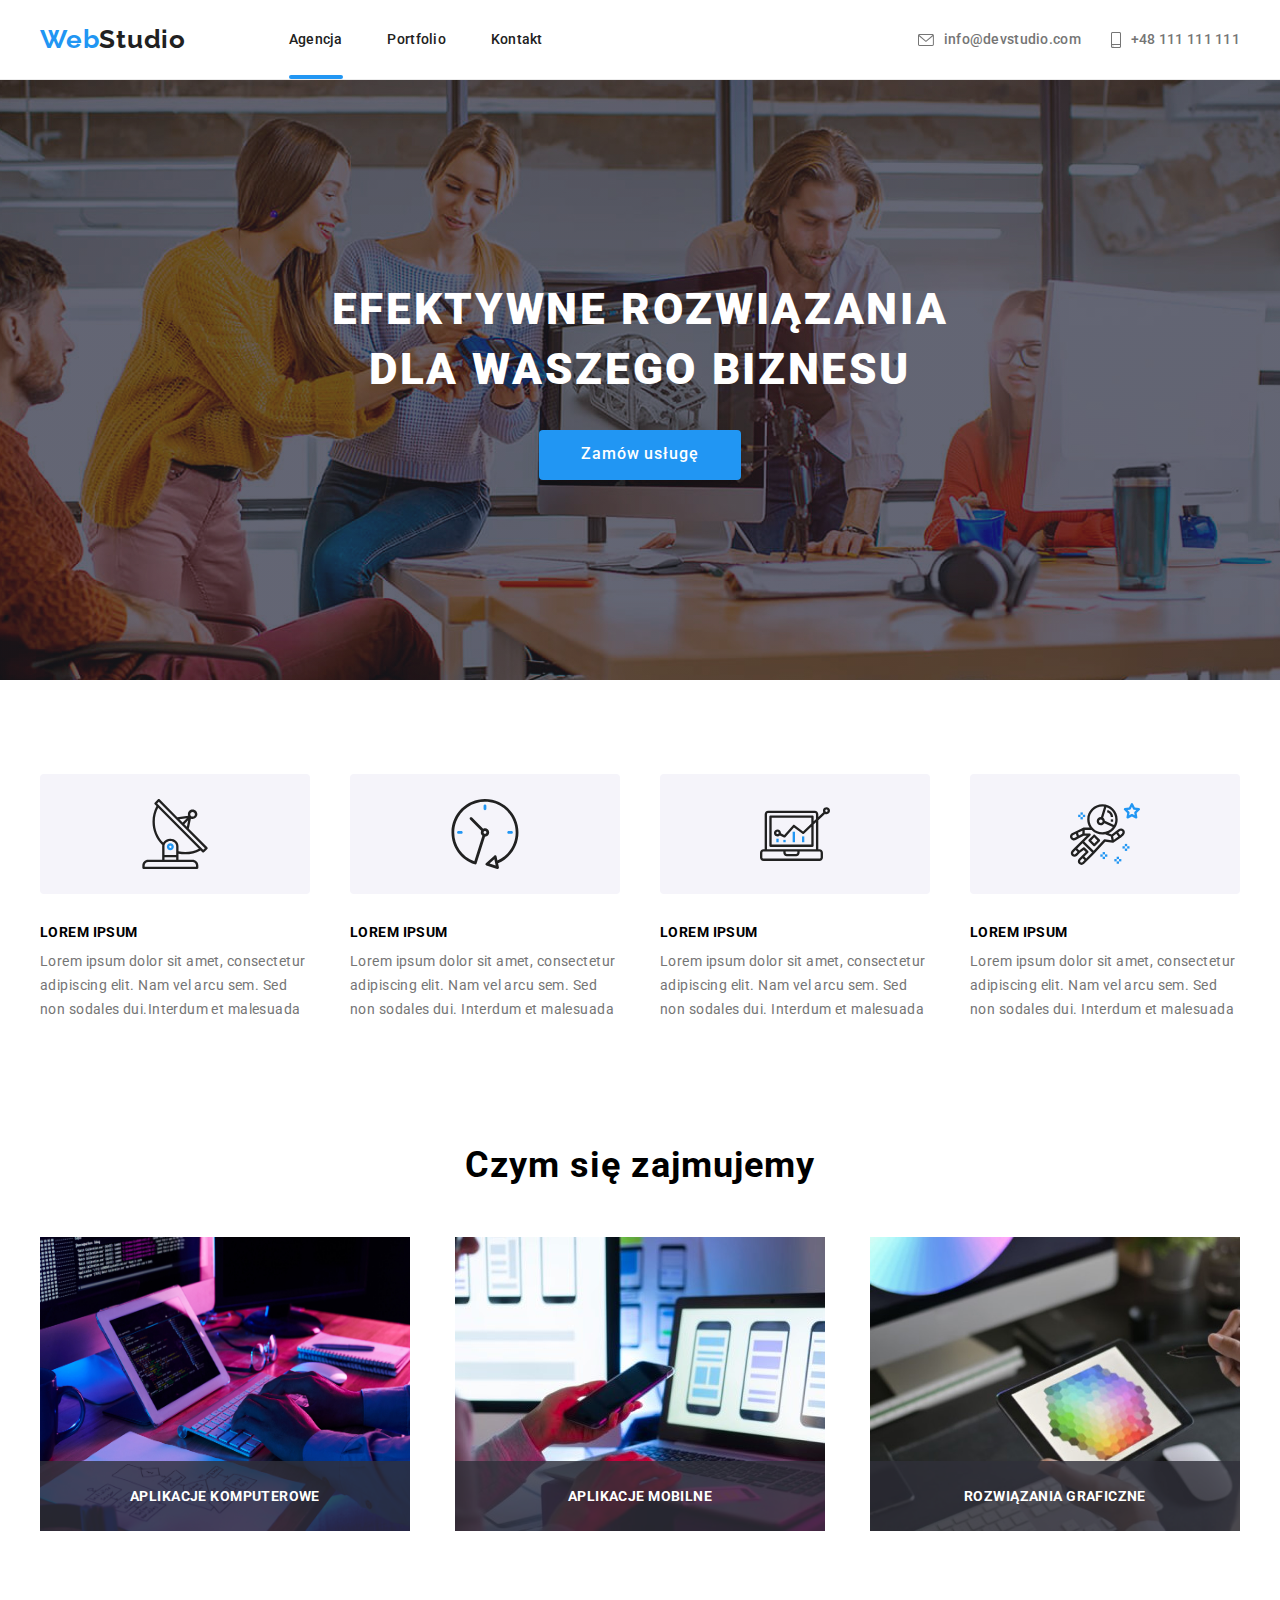
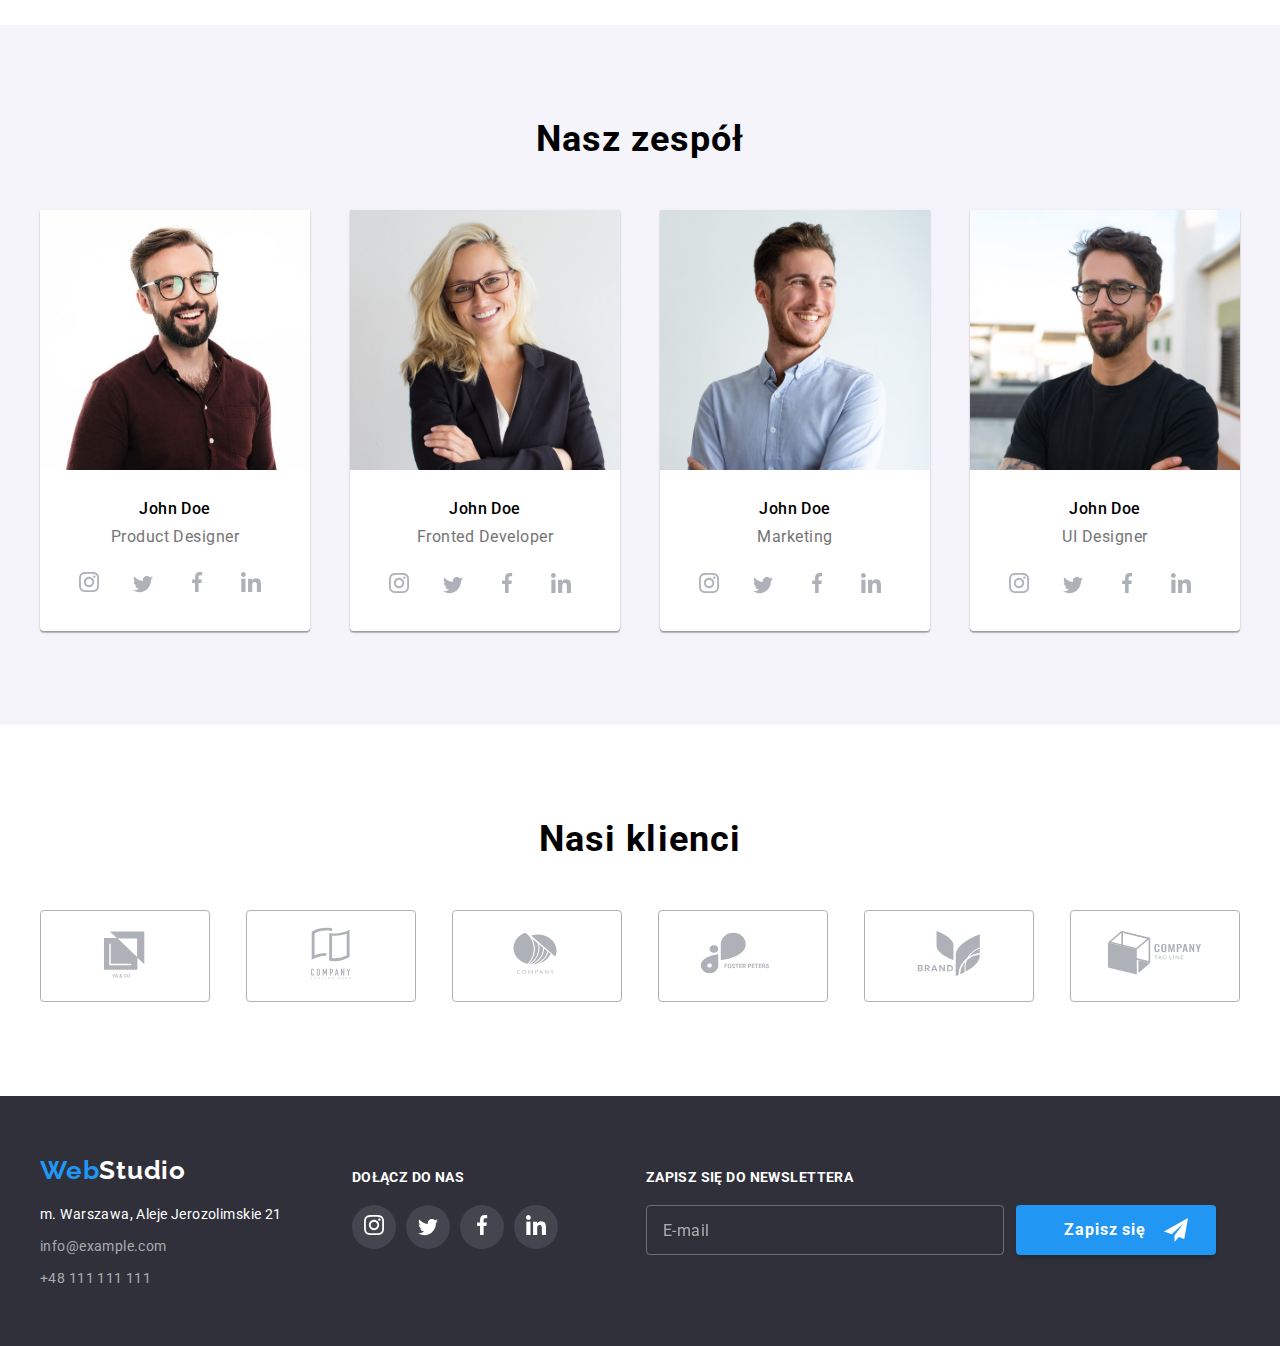
==== commit d9f2fb94: "project ready" ====
--- a/index.html
+++ b/index.html
@@ -32,11 +32,11 @@
           <ul class="navigation__address-box">
             <li class="navigation__address-box-item"><a
                 class="navigation__link navigation__contact-details navigation__item-mail"
-                href="mailto:info@example.com"><svg class="navigation__icon" width="16" height='12'>
+                href="mailto:info@example.com"><svg class="navigation__icon">
                   <use href="./images/svg/sprite.svg#icon-envelope"></use>
                 </svg>info@devstudio.com</a></li>
             <li class="navigation__address-box-item"><a class="navigation__link navigation__contact-details"
-                href="tel:+48111111111"><svg class="navigation__icon" width="10" height='16'>
+                href="tel:+48111111111"><svg class="navigation__icon navigation__icon--phone ">
                   <use href="./images/svg/sprite.svg#icon-smartphone"></use>
                 </svg>+48 111 111 111</a></li>
           </ul>
@@ -82,7 +82,7 @@
       </div>
     </section>
   </header>
-  <!-- <main>
+  <main>
     <section class="about-us section ">
       <div class="container">
         <ul class="about-us__cards">
@@ -158,87 +158,95 @@
         <ul class="team__cards">
           <li class="team__card">
             <img src="images/john.jpg" alt="photo of a  product designera">
-            <h5>John Doe</h5>
-            <p>Product Designer</p>
-            <ul class="team__social-icon-wrapper">
-              <li class="elipse-icon"><a href="#"><svg class="social-icon social-icon--dark">
-                    <use href="images/svg/sprite.svg#icon-instagram"></use>
-                  </svg></a></li>
-              <li class="elipse-icon"><a href="#"></a><svg class="social-icon social-icon--dark">
-                  <use href="images/svg/sprite.svg#icon-twitter"></use>
-                </svg>
-                </a></li>
-              <li class="elipse-icon"><a href="#"> <svg class="social-icon social-icon--dark">
-                    <use href="images/svg/sprite.svg#icon-facebook"></use>
-                  </svg></a>
-              </li>
-              <li class="elipse-icon"><a href="#"><svg class="social-icon social-icon--dark">
-                    <use href="images/svg/sprite.svg#icon-linkedin"></use>
-                  </svg></a></li>
-            </ul>
+            <div class="team__card-text">
+              <h5>John Doe</h5>
+              <p>Product Designer</p>
+              <ul class="team__social-icon-wrapper">
+                <li class="elipse-icon"><a href="#"><svg class="social-icon social-icon--dark">
+                      <use href="images/svg/sprite.svg#icon-instagram"></use>
+                    </svg></a></li>
+                <li class="elipse-icon"><a href="#"></a><svg class="social-icon social-icon--dark">
+                    <use href="images/svg/sprite.svg#icon-twitter"></use>
+                  </svg>
+                  </a></li>
+                <li class="elipse-icon"><a href="#"> <svg class="social-icon social-icon--dark">
+                      <use href="images/svg/sprite.svg#icon-facebook"></use>
+                    </svg></a>
+                </li>
+                <li class="elipse-icon"><a href="#"><svg class="social-icon social-icon--dark">
+                      <use href="images/svg/sprite.svg#icon-linkedin"></use>
+                    </svg></a></li>
+              </ul>
+            </div>
           </li>
           <li class="team__card">
             <img src="images/ola.jpg" alt="photo of a  frontend developer">
-            <h5>John Doe</h5>
-            <p>Fronted Developer</p>
-            <ul class="team__social-icon-wrapper">
-              <li class="elipse-icon"><a href="#"><svg class="social-icon social-icon--dark">
-                    <use href="images/svg/sprite.svg#icon-instagram"></use>
-                  </svg></a></li>
-              <li class="elipse-icon"><a href="#"></a><svg class="social-icon social-icon--dark">
-                  <use href="images/svg/sprite.svg#icon-twitter"></use>
-                </svg>
-                </a></li>
-              <li class="elipse-icon"><a href="#"> <svg class="social-icon social-icon--dark">
-                    <use href="images/svg/sprite.svg#icon-facebook"></use>
-                  </svg></a>
-              </li>
-              <li class="elipse-icon"><a href="#"><svg class="social-icon social-icon--dark">
-                    <use href="images/svg/sprite.svg#icon-linkedin"></use>
-                  </svg></a></li>
-            </ul>
+            <div class="team__card-text">
+              <h5>John Doe</h5>
+              <p>Fronted Developer</p>
+              <ul class="team__social-icon-wrapper">
+                <li class="elipse-icon"><a href="#"><svg class="social-icon social-icon--dark">
+                      <use href="images/svg/sprite.svg#icon-instagram"></use>
+                    </svg></a></li>
+                <li class="elipse-icon"><a href="#"></a><svg class="social-icon social-icon--dark">
+                    <use href="images/svg/sprite.svg#icon-twitter"></use>
+                  </svg>
+                  </a></li>
+                <li class="elipse-icon"><a href="#"> <svg class="social-icon social-icon--dark">
+                      <use href="images/svg/sprite.svg#icon-facebook"></use>
+                    </svg></a>
+                </li>
+                <li class="elipse-icon"><a href="#"><svg class="social-icon social-icon--dark">
+                      <use href="images/svg/sprite.svg#icon-linkedin"></use>
+                    </svg></a></li>
+              </ul>
+            </div>
           </li>
           <li class="team__card">
             <img src="images/peter.jpg" alt="photo of a marketing employee">
-            <h5>John Doe</h5>
-            <p>Marketing</p>
-            <ul class="team__social-icon-wrapper">
-              <li class="elipse-icon"><a href="#"><svg class="social-icon social-icon--dark">
-                    <use href="images/svg/sprite.svg#icon-instagram"></use>
-                  </svg></a></li>
-              <li class="elipse-icon"><a href="#"></a><svg class="social-icon social-icon--dark">
-                  <use href="images/svg/sprite.svg#icon-twitter"></use>
-                </svg>
-                </a></li>
-              <li class="elipse-icon"><a href="#"> <svg class="social-icon social-icon--dark">
-                    <use href="images/svg/sprite.svg#icon-facebook"></use>
-                  </svg></a>
-              </li>
-              <li class="elipse-icon"><a href="#"><svg class="social-icon social-icon--dark">
-                    <use href="images/svg/sprite.svg#icon-linkedin"></use>
-                  </svg></a></li>
-            </ul>
+            <div class="team__card-text">
+              <h5>John Doe</h5>
+              <p>Marketing</p>
+              <ul class="team__social-icon-wrapper">
+                <li class="elipse-icon"><a href="#"><svg class="social-icon social-icon--dark">
+                      <use href="images/svg/sprite.svg#icon-instagram"></use>
+                    </svg></a></li>
+                <li class="elipse-icon"><a href="#"></a><svg class="social-icon social-icon--dark">
+                    <use href="images/svg/sprite.svg#icon-twitter"></use>
+                  </svg>
+                  </a></li>
+                <li class="elipse-icon"><a href="#"> <svg class="social-icon social-icon--dark">
+                      <use href="images/svg/sprite.svg#icon-facebook"></use>
+                    </svg></a>
+                </li>
+                <li class="elipse-icon"><a href="#"><svg class="social-icon social-icon--dark">
+                      <use href="images/svg/sprite.svg#icon-linkedin"></use>
+                    </svg></a></li>
+              </ul>
+            </div>
           </li>
           <li class="team__card">
             <img src="images/tom.jpg" alt="photo of a  UI designer">
-            <h5>John Doe</h5>
-            <p>UI Designer</p>
-            <ul class="team__social-icon-wrapper">
-              <li class="elipse-icon"><a href="#"><svg class="social-icon social-icon--dark">
-                    <use href="images/svg/sprite.svg#icon-instagram"></use>
-                  </svg></a></li>
-              <li class="elipse-icon"><a href="#"></a><svg class="social-icon social-icon--dark">
-                  <use href="images/svg/sprite.svg#icon-twitter"></use>
-                </svg>
-                </a></li>
-              <li class="elipse-icon"><a href="#"> <svg class="social-icon social-icon--dark">
-                    <use href="images/svg/sprite.svg#icon-facebook"></use>
-                  </svg></a>
-              </li>
-              <li class="elipse-icon"><a href="#"><svg class="social-icon social-icon--dark">
-                    <use href="images/svg/sprite.svg#icon-linkedin"></use>
-                  </svg></a></li>
-            </ul>
+            <div class="team__card-text">
+              <h5>John Doe</h5>
+              <p>UI Designer</p>
+              <ul class="team__social-icon-wrapper">
+                <li class="elipse-icon"><a href="#"><svg class="social-icon social-icon--dark">
+                      <use href="images/svg/sprite.svg#icon-instagram"></use>
+                    </svg></a></li>
+                <li class="elipse-icon"><a href="#"></a><svg class="social-icon social-icon--dark">
+                    <use href="images/svg/sprite.svg#icon-twitter"></use>
+                  </svg>
+                  </a></li>
+                <li class="elipse-icon"><a href="#"> <svg class="social-icon social-icon--dark">
+                      <use href="images/svg/sprite.svg#icon-facebook"></use>
+                    </svg></a>
+                </li>
+                <li class="elipse-icon"><a href="#"><svg class="social-icon social-icon--dark">
+                      <use href="images/svg/sprite.svg#icon-linkedin"></use>
+                    </svg></a></li>
+              </ul>
+            </div>
           </li>
         </ul>
       </div>
@@ -309,8 +317,8 @@
       </div>
     </div>
   </footer>
-  <!-- modal window -->
-  <!-- <div class="backdrop is-hidden" data-modal>
+  <!--  modal window  -->
+  <div class="backdrop is-hidden" data-modal>
     <div class="modal" data-modal-window>
       <div class="modal__box">
         <h4 class="modal__box-heading">Zostaw swoje dane w formularzu poniżej</h4>
@@ -337,8 +345,9 @@
           <use href="./images/svg/sprite.svg#icon-iks"></use>
         </svg></button>
     </div>
-  </div> -->
+  </div>
   <script src="./js/modal.js"></script>
+  <script src="./js/menu.js"></script>
 </body>
 
 </html>--- a/css/main.min.css
+++ b/css/main.min.css
@@ -1,3 +1,3 @@
-.visual-hidden{position:absolute !important;clip:rect(1px 1px 1px 1px);clip:rect(1px, 1px, 1px, 1px);padding:0 !important;border:0 !important;height:1px !important;width:1px !important;overflow:hidden}@media (min-width: 480px){.container{width:450px}}@media (min-width: 768px){.container{width:738px}.navigation{height:80px}.navigation__burger{display:none}.navigation__items{display:block}.navigation__list-item{margin:0 23px}.navigation__icon{fill:#757575;margin-right:10px;-webkit-transition:fill 0.25s cubic-bezier(0.4, 0, 0.2, 1);transition:fill 0.25s cubic-bezier(0.4, 0, 0.2, 1)}.navigation__address-box{margin-left:348px;width:553px;-webkit-box-pack:end;-ms-flex-pack:end;justify-content:flex-end}.navigation__item-mail{margin-right:30px}.navigation__link{font-weight:500;font-size:14px;letter-spacing:0.02em;color:#212121;-webkit-transition:color 0.25s cubic-bezier(0.4, 0, 0.2, 1);transition:color 0.25s cubic-bezier(0.4, 0, 0.2, 1)}.navigation__link:hover,.navigation__link:focus{color:#2196f3}.navigation__contact-details{color:#757575;display:-webkit-box;display:-ms-flexbox;display:flex;-webkit-box-align:center;-ms-flex-align:center;align-items:center}.navigation__contact-details:focus .nav__icon,.navigation__contact-details:hover .nav__icon{fill:#2196f3}}@media (min-width: 1200px){.container{width:1200px}}/*! modern-normalize v1.1.0 | MIT License | https://github.com/sindresorhus/modern-normalize */*,::before,::after{-webkit-box-sizing:border-box;box-sizing:border-box}html{line-height:1.15;-webkit-text-size-adjust:100%;-moz-tab-size:4;-o-tab-size:4;tab-size:4}body{margin:0;font-family:system-ui,-apple-system,"Segoe UI",Roboto,Helvetica,Arial,sans-serif,"Apple Color Emoji","Segoe UI Emoji"}hr{height:0;color:inherit}abbr[title]{-webkit-text-decoration:underline dotted;text-decoration:underline dotted}b,strong{font-weight:bolder}code,kbd,samp,pre{font-family:ui-monospace, SFMono-Regular, Consolas, "Liberation Mono", Menlo,- monospace;font-size:1em}small{font-size:80%}sub,sup{font-size:75%;line-height:0;position:relative;vertical-align:baseline}sub{bottom:-0.25em}sup{top:-0.5em}table{text-indent:0;border-color:inherit}button,input,optgroup,select,textarea{font-family:inherit;font-size:100%;line-height:1.15;margin:0}button,select{text-transform:none}button,[type="button"],[type="reset"],[type="submit"]{-webkit-appearance:button}::-moz-focus-inner{border-style:none;padding:0}:-moz-focusring{outline:1px dotted ButtonText}:-moz-ui-invalid{box-shadow:none}legend{padding:0}progress{vertical-align:baseline}::-webkit-inner-spin-button,::-webkit-outer-spin-button{height:auto}[type="search"]{-webkit-appearance:textfield;outline-offset:-2px}::-webkit-search-decoration{-webkit-appearance:none}::-webkit-file-upload-button{-webkit-appearance:button;font:inherit}summary{display:list-item}@-webkit-keyframes animateModal{from{top:-300px;opacity:0}to{top:50%;opacity:1}}@keyframes animateModal{from{top:-300px;opacity:0}to{top:50%;opacity:1}}@-webkit-keyframes moveUp{from{top:100%}to{top:0}}@keyframes moveUp{from{top:100%}to{top:0}}body{font-family:"Roboto",sans-serif}h1,h2,h3,h4,h5,h6,p{margin:0;padding:0}img{display:block}ul{list-style:none;margin:0;padding:0}a{text-decoration:none}.container{width:96%;margin:0 auto;border:1px solid red}.section{padding:94px 0}.section-header{padding-bottom:50px;font-weight:bold;font-size:36px;text-align:center;letter-spacing:0.03em}.social-icon{width:20px;height:20px;-webkit-transition:fill 0.25s cubic-bezier(0.4, 0, 0.2, 1);transition:fill 0.25s cubic-bezier(0.4, 0, 0.2, 1)}.social-icon--dark{fill:#afb1b8}.social-icon--light{fill:#fff}.elipse-icon{margin-right:10px;width:44px;height:44px;border-radius:50%;display:-webkit-box;display:-ms-flexbox;display:flex;-webkit-box-align:center;-ms-flex-align:center;align-items:center;-webkit-box-pack:center;-ms-flex-pack:center;justify-content:center;cursor:pointer;-webkit-transition:background-color 0.25s cubic-bezier(0.4, 0, 0.2, 1);transition:background-color 0.25s cubic-bezier(0.4, 0, 0.2, 1)}.elipse-icon:hover,.elipse-icon:focus{background-color:#2196f3}.elipse-icon:hover .social-icon,.elipse-icon:focus .social-icon{fill:#fff}.elipse-icon--dark{background-color:rgba(255,255,255,0.1)}.social-line::after{content:"";height:22px;width:1px;border:1px solid rgba(33,33,33,0.2);margin-left:10px}.navigation{border-bottom:1px solid #ececec;background-color:#fff;height:60px}.navigation__wrapper{height:100%;display:-webkit-box;display:-ms-flexbox;display:flex;-webkit-box-align:center;-ms-flex-align:center;align-items:center;-webkit-box-pack:justify;-ms-flex-pack:justify;justify-content:space-between}.navigation__items{display:none}.navigation__burger{padding:12px 8px;border:none;background-color:transparent;-webkit-transition:fill 0.25s cubic-bezier(0.4, 0, 0.2, 1);transition:fill 0.25s cubic-bezier(0.4, 0, 0.2, 1)}.navigation__burger-icon{fill:#212121;width:24px;height:16px}.navigation__burger:hover .navigation__burger-icon,.navigation__burger:focus .navigation__burger-icon{fill:#2196f3}.hero__img{display:block;width:100%;max-width:480px;height:400px;background-image:-webkit-gradient(linear, left top, left bottom, from(rgba(47,48,58,0.4)), to(rgba(47,48,58,0.4))),url("../../images/hero-img/header-img-mobile.jpg");background-image:linear-gradient(rgba(47,48,58,0.4), rgba(47,48,58,0.4)),url("../../images/hero-img/header-img-mobile.jpg");background-position:center;background-size:cover;background-repeat:no-repeat}.hero__text{text-align:center;color:#fff;max-width:365px;margin:0 auto;padding-top:118px}.hero__text h1{text-transform:uppercase;font-weight:900;font-size:26px;letter-spacing:0.06em}.hero__btn{margin-top:30px;padding:0 42px;height:50px}@media (min-device-pixel-ratio: 2), (-webkit-min-device-pixel-ratio: 2), (min-resolution: 192dpi), (min-resolution: 2dppx){.box{background-image:url("../../images/hero-img/Header img@2xmobile.jpg")}}.about-us{background-color:#fff}.about-us__card-icon-wrapper{margin-bottom:30px;padding-top:25px;width:270px;height:120px;background:#f5f4fa;border-radius:4px;text-align:center}.about-us__cards{display:-webkit-box;display:-ms-flexbox;display:flex;-webkit-box-pack:justify;-ms-flex-pack:justify;justify-content:space-between}.about-us__card{width:270px}.about-us__card-heading{font-weight:bold;font-size:14px;letter-spacing:0.03em;text-transform:uppercase}.about-us__heading{padding-top:94px}.about-us__text{margin-top:10px;padding:0;font-size:14px;letter-spacing:0.03em;line-height:1.7;color:var(--grey-color)}.about-us__boxes{display:-webkit-box;display:-ms-flexbox;display:flex;-webkit-box-pack:justify;-ms-flex-pack:justify;justify-content:space-between}.about-us__boxes-img{position:relative}.about-us__boxes-text{font-weight:bold;font-size:14px;text-align:center;letter-spacing:0.03em;text-transform:uppercase;color:#ffffff}.about-us__boxes-text-wrapper{position:absolute;background:rgba(47,48,58,0.8);left:0;top:224px;width:100%;height:70px;display:-webkit-box;display:-ms-flexbox;display:flex;-webkit-box-align:center;-ms-flex-align:center;align-items:center;-webkit-box-pack:center;-ms-flex-pack:center;justify-content:center}.team{background-color:#f5f4fa}.team__cards{display:-webkit-box;display:-ms-flexbox;display:flex;-webkit-box-pack:justify;-ms-flex-pack:justify;justify-content:space-between}.team__card{width:270px;background-color:#fff;-webkit-box-shadow:0px 1px 3px rgba(0,0,0,0.12),0px 1px 1px rgba(0,0,0,0.14),0px 2px 1px rgba(0,0,0,0.2);box-shadow:0px 1px 3px rgba(0,0,0,0.12),0px 1px 1px rgba(0,0,0,0.14),0px 2px 1px rgba(0,0,0,0.2);border-radius:0px 0px 4px 4px;text-align:center}.team__card img{width:270px;height:260px}.team__card h5{margin:30px 0 10px;font-weight:500;font-size:16px;letter-spacing:0.03em}.team__card p{margin-bottom:16px;font-size:16px;letter-spacing:0.03em;color:#757575}.team__social-icon-wrapper{display:-webkit-box;display:-ms-flexbox;display:flex;margin-bottom:30px;margin-left:32px}.clients__wrapper{display:-webkit-box;display:-ms-flexbox;display:flex;-webkit-box-pack:justify;-ms-flex-pack:justify;justify-content:space-between}.clients__item{width:170px;height:92px;border:1px solid #afb1b8;border-radius:4px;display:-webkit-box;display:-ms-flexbox;display:flex;-webkit-box-align:center;-ms-flex-align:center;align-items:center;-webkit-box-pack:center;-ms-flex-pack:center;justify-content:center;cursor:pointer;-webkit-transition:border 0.25s cubic-bezier(0.4, 0, 0.2, 1);transition:border 0.25s cubic-bezier(0.4, 0, 0.2, 1)}.clients__item:hover,.clients__item:focus{border:1px solid #2196f3}.clients__item:hover .clients__logo,.clients__item:focus .clients__logo{fill:#2196f3}.clients__logo{width:106px;height:60px;fill:#afb1b8;-webkit-transition:fill 0.25s cubic-bezier(0.4, 0, 0.2, 1);transition:fill 0.25s cubic-bezier(0.4, 0, 0.2, 1)}.footer{background-color:#2f303a}.footer__boxes{padding:60px 0;display:-webkit-box;display:-ms-flexbox;display:flex}.footer__box-address{color:#fff;font-size:14px;font-style:normal;letter-spacing:0.03em;display:-webkit-box;display:-ms-flexbox;display:flex;-webkit-box-orient:vertical;-webkit-box-direction:normal;-ms-flex-direction:column;flex-direction:column}.footer__box-address p{padding-top:20px}.footer__box-address-link{padding-top:16px;color:rgba(255,255,255,0.6)}.footer__box-address-link{-webkit-transition:color 0.25s cubic-bezier(0.4, 0, 0.2, 1);transition:color 0.25s cubic-bezier(0.4, 0, 0.2, 1)}.footer__box-address-link:hover,.footer__box-address-link:focus{color:#2196f3}.footer__header{padding-top:13px;color:#fff;font-weight:bold;font-size:14px;letter-spacing:0.03em;text-transform:uppercase}.footer__box-middle{margin-left:70px}.footer__social-icon-wrapper{display:-webkit-box;display:-ms-flexbox;display:flex;padding-top:20px}.footer__box-right{margin-left:78px}.portfolio__btns{padding-bottom:20px;display:-webkit-box;display:-ms-flexbox;display:flex;-webkit-box-pack:center;-ms-flex-pack:center;justify-content:center}.portfolio__btn{margin:0 4px;-webkit-transition:background 0.25s cubic-bezier(0.4, 0, 0.2, 1),color 0.25s cubic-bezier(0.4, 0, 0.2, 1),-webkit-box-shadow 0.25s cubic-bezier(0.4, 0, 0.2, 1);transition:background 0.25s cubic-bezier(0.4, 0, 0.2, 1),color 0.25s cubic-bezier(0.4, 0, 0.2, 1),-webkit-box-shadow 0.25s cubic-bezier(0.4, 0, 0.2, 1);transition:background 0.25s cubic-bezier(0.4, 0, 0.2, 1),color 0.25s cubic-bezier(0.4, 0, 0.2, 1),box-shadow 0.25s cubic-bezier(0.4, 0, 0.2, 1);transition:background 0.25s cubic-bezier(0.4, 0, 0.2, 1),color 0.25s cubic-bezier(0.4, 0, 0.2, 1),box-shadow 0.25s cubic-bezier(0.4, 0, 0.2, 1),-webkit-box-shadow 0.25s cubic-bezier(0.4, 0, 0.2, 1)}.portfolio__btn:hover,.portfolio__btn:focus{background:#2196f3;-webkit-box-shadow:0px 3px 1px rgba(0,0,0,0.1),0px 1px 2px rgba(0,0,0,0.08),0px 2px 2px rgba(0,0,0,0.12);box-shadow:0px 3px 1px rgba(0,0,0,0.1),0px 1px 2px rgba(0,0,0,0.08),0px 2px 2px rgba(0,0,0,0.12);color:#fff}.portfolio__cards{display:-webkit-box;display:-ms-flexbox;display:flex;-ms-flex-wrap:wrap;flex-wrap:wrap;-webkit-box-pack:justify;-ms-flex-pack:justify;justify-content:space-between}.portfolio__card{margin-top:30px;width:370px;height:404px;border:1px solid #eee;cursor:pointer;-webkit-transition:-webkit-box-shadow 0.25s cubic-bezier(0.4, 0, 0.2, 1);transition:-webkit-box-shadow 0.25s cubic-bezier(0.4, 0, 0.2, 1);transition:box-shadow 0.25s cubic-bezier(0.4, 0, 0.2, 1);transition:box-shadow 0.25s cubic-bezier(0.4, 0, 0.2, 1), -webkit-box-shadow 0.25s cubic-bezier(0.4, 0, 0.2, 1);overflow:hidden}.portfolio__card:focus,.portfolio__card:hover{-webkit-box-shadow:0px 1px 1px rgba(0,0,0,0.12),0px 4px 4px rgba(0,0,0,0.06),1px 4px 6px rgba(0,0,0,0.16);box-shadow:0px 1px 1px rgba(0,0,0,0.12),0px 4px 4px rgba(0,0,0,0.06),1px 4px 6px rgba(0,0,0,0.16)}.portfolio__card:focus .portfolio__card-text-wrapper,.portfolio__card:hover .portfolio__card-text-wrapper{-webkit-animation:moveUp 1s ease-in-out forwards;animation:moveUp 1s ease-in-out forwards}.portfolio__card-img{position:relative;overflow:hidden}.portfolio__card-text-wrapper{position:absolute;top:100%;left:0;width:100%;height:294px;background-color:rgba(33,150,243,0.9)}.portfolio__card-text{padding:49px 45px 49px 24px;font-size:18px;letter-spacing:0.03em;color:#fff;line-height:28px}.portfolio__card h4{padding:27px 0 20px 24px;font-weight:bold;font-size:18px;letter-spacing:0.06em}.portfolio__card-category{padding-left:24px;font-size:16px;letter-spacing:0.03em;color:#757575}.btn{font-family:"Roboto",sans-serif;font-weight:500;font-size:16px;text-align:center;border:none;border-radius:4px;cursor:pointer;letter-spacing:0.06em}.btn--main{padding-top:10px;padding-bottom:10px;background-color:#2196f3;-webkit-box-shadow:0px 4px 4px rgba(0,0,0,0.15);box-shadow:0px 4px 4px rgba(0,0,0,0.15);color:#fff}.btn--filter{padding:6px 22px;background-color:#f5f4fa;color:#212121;letter-spacing:0.03em}.logo{font-family:"Raleway",sans-serif;font-weight:bold;font-size:26px;letter-spacing:0.03em}.logo__item{color:#2196f3}.logo--dark{color:#212121}.logo--light{color:#fff}.active-page{position:relative}.active-page::after{content:"";position:absolute;bottom:-32px;left:0;background-color:#2196f3;border-radius:2px;height:4px;width:100%}.active-page-menu{color:#2196f3 !important}.backdrop{position:fixed;top:0;left:0;width:100%;height:100%;background-color:rgba(0,0,0,0.2)}.animated-modal{-webkit-animation:animateModal 0.4s;animation:animateModal 0.4s}.is-hidden{opacity:0;visibility:hidden;pointer-events:none}.modal{position:absolute;width:528px;height:581px;left:50%;-webkit-transform:translate(-50%, -50%);transform:translate(-50%, -50%);top:50%;background-color:#fff;-webkit-box-shadow:0px 1px 3px rgba(0,0,0,0.12),0px 1px 1px rgba(0,0,0,0.14),0px 2px 1px rgba(0,0,0,0.2);box-shadow:0px 1px 3px rgba(0,0,0,0.12),0px 1px 1px rgba(0,0,0,0.14),0px 2px 1px rgba(0,0,0,0.2);border-radius:4px}.modal__close-btn{position:absolute;right:8px;top:8px;width:30px;height:30px;background:#fff;border:1px solid rgba(0,0,0,0.1);border-radius:50%;cursor:pointer}.modal__close-btn-icon{position:absolute;top:50%;left:50%;-webkit-transform:translate(-50%, -50%);transform:translate(-50%, -50%)}.modal__box{padding:40px}.modal__box-heading{font-weight:bold;font-size:20px;text-align:center;letter-spacing:0.03em;color:#212121}.modal__form{position:relative;margin-top:2px;display:-webkit-box;display:-ms-flexbox;display:flex;-webkit-box-orient:vertical;-webkit-box-direction:normal;-ms-flex-direction:column;flex-direction:column;font-size:12px;letter-spacing:0.01em;color:#757575}.modal__form-label{margin:10px 0 4px}.modal__form-input{height:40px;border:1px solid rgba(33,33,33,0.2);border-radius:4px;background-repeat:no-repeat;background-position:15px 14px;padding-left:42px;color:#212121;font-size:12px;-webkit-transition:outline 0.25s cubic-bezier(0.4, 0, 0.2, 1),-webkit-box-shadow 0.25s cubic-bezier(0.4, 0, 0.2, 1);transition:outline 0.25s cubic-bezier(0.4, 0, 0.2, 1),-webkit-box-shadow 0.25s cubic-bezier(0.4, 0, 0.2, 1);transition:outline 0.25s cubic-bezier(0.4, 0, 0.2, 1),box-shadow 0.25s cubic-bezier(0.4, 0, 0.2, 1);transition:outline 0.25s cubic-bezier(0.4, 0, 0.2, 1),box-shadow 0.25s cubic-bezier(0.4, 0, 0.2, 1),-webkit-box-shadow 0.25s cubic-bezier(0.4, 0, 0.2, 1)}.modal__form-input:focus{outline:1px solid #2196f3;-webkit-box-shadow:0px 1px 3px rgba(0,0,0,0.12),0px 1px 1px rgba(0,0,0,0.14),0px 2px 1px rgba(0,0,0,0.2);box-shadow:0px 1px 3px rgba(0,0,0,0.12),0px 1px 1px rgba(0,0,0,0.14),0px 2px 1px rgba(0,0,0,0.2)}.modal__form-textarea{padding:12px 16px;resize:none;height:120px;line-height:14px}.modal__form-textarea::-webkit-input-placeholder{color:rgba(117,117,117,0.5)}.modal__form-textarea:-ms-input-placeholder{color:rgba(117,117,117,0.5)}.modal__form-textarea::-ms-input-placeholder{color:rgba(117,117,117,0.5)}.modal__form-textarea::placeholder{color:rgba(117,117,117,0.5)}.modal__form-btn{margin:30px auto 0;width:200px;height:50px}.modal__policy-declaration{margin-left:24px;font-size:14px;letter-spacing:0.03em;color:#757575}.modal__policy-declaration a{color:#2196f3;text-decoration:underline}.modal__policy-declaration::before{position:absolute;left:0;content:"";width:16px;height:15px;outline:1px solid #212121;border-radius:2px;-webkit-transition:outline 0.25s cubic-bezier(0.4, 0, 0.2, 1),background-color 0.25s cubic-bezier(0.4, 0, 0.2, 1);transition:outline 0.25s cubic-bezier(0.4, 0, 0.2, 1),background-color 0.25s cubic-bezier(0.4, 0, 0.2, 1)}.modal__policy-box{position:relative;padding-top:25px}.modal__checkbox-policy_declaration:checked+.modal__policy-declaration::before{background-color:#2196f3;outline:none;background-image:url("../images/svg/icon-check.svg");background-repeat:no-repeat;background-position:center center}.modal__checkbox-policy_declaration:focus+.modal__policy-declaration::before{outline:1px solid #2196f3}.user-name-icon{background-image:url("../images/svg/icon-user.svg")}.user-name-icon:focus{background-image:url("../images/svg/icon-user-main-color.svg")}.tel-icon{background-image:url("../images/svg/icon-tel.svg")}.tel-icon:focus{background-image:url("../images/svg/icon-tel-main-color.svg")}.email-icon{background-image:url("../images/svg/icon-email.svg")}.email-icon:focus{background-image:url("../images/svg/icon-email-main-color.svg")}.newsletter{display:-webkit-box;display:-ms-flexbox;display:flex}.newsletter__input{margin-top:20px;padding-left:16px;width:358px;height:50px;border:1px solid rgba(255,255,255,0.3);-webkit-filter:drop-shadow(0px 4px 4px rgba(0,0,0,0.15));filter:drop-shadow(0px 4px 4px rgba(0,0,0,0.15));border-radius:4px;background:none;letter-spacing:0.03em;color:rgba(255,255,255,0.6)}.newsletter__input::-webkit-input-placeholder{color:rgba(255,255,255,0.6)}.newsletter__input:-ms-input-placeholder{color:rgba(255,255,255,0.6)}.newsletter__input::-ms-input-placeholder{color:rgba(255,255,255,0.6)}.newsletter__input::placeholder{color:rgba(255,255,255,0.6)}.newsletter__btn{position:relative;width:200px;height:50px;margin-left:12px;margin-top:20px;text-align:left}.newsletter__btn-text{font-weight:700;margin-left:42px}.newsletter__btn-text::after{content:url("../images/svg/icon_send.svg");width:24px;height:24px;position:absolute;left:148px;top:13px}.menu{display:none;width:100vw;height:100vh;background-color:#fff;position:absolute;top:0;left:0;letter-spacing:0.02em}.menu__close{position:absolute;top:21px;right:26px;width:40px;height:40px}.menu__close:hover .menu__close-icon,.menu__close:focus .menu__close-icon{fill:#2196f3}.menu__close-icon{width:20px;height:20px;fill:#212121;position:absolute;top:50%;left:50%;-webkit-transform:translate(-50%, -50%);transform:translate(-50%, -50%);-webkit-transition:fill 0.25s cubic-bezier(0.4, 0, 0.2, 1);transition:fill 0.25s cubic-bezier(0.4, 0, 0.2, 1)}.menu__list{margin-left:40px;margin-top:50px;font-weight:500}.menu__nav{font-size:40px}.menu__nav-item{margin-bottom:40px}.menu__link{color:#212121;-webkit-transition:color 0.25s cubic-bezier(0.4, 0, 0.2, 1);transition:color 0.25s cubic-bezier(0.4, 0, 0.2, 1)}.menu__link:hover{color:#2196f3}.menu__address-box{margin-top:300px}.menu__address-box-item{margin-bottom:35px}.menu__address-box-tel{font-size:34px;color:#2196f3}.menu__address-box-mail{font-size:24px;color:#757575}.menu__social{display:-webkit-box;display:-ms-flexbox;display:flex;margin-bottom:50px;-ms-flex-wrap:wrap;flex-wrap:wrap}.menu__social-item{margin-top:30px}.menu__social-link{color:#2196f3;margin-right:10px;font-size:18px}
+.visual-hidden{position:absolute !important;clip:rect(1px 1px 1px 1px);clip:rect(1px, 1px, 1px, 1px);padding:0 !important;border:0 !important;height:1px !important;width:1px !important;overflow:hidden}/*! modern-normalize v1.1.0 | MIT License | https://github.com/sindresorhus/modern-normalize */*,::before,::after{-webkit-box-sizing:border-box;box-sizing:border-box}html{line-height:1.15;-webkit-text-size-adjust:100%;-moz-tab-size:4;-o-tab-size:4;tab-size:4}body{margin:0;font-family:system-ui,-apple-system,"Segoe UI",Roboto,Helvetica,Arial,sans-serif,"Apple Color Emoji","Segoe UI Emoji"}hr{height:0;color:inherit}abbr[title]{-webkit-text-decoration:underline dotted;text-decoration:underline dotted}b,strong{font-weight:bolder}code,kbd,samp,pre{font-family:ui-monospace, SFMono-Regular, Consolas, "Liberation Mono", Menlo,+ monospace;font-size:1em}small{font-size:80%}sub,sup{font-size:75%;line-height:0;position:relative;vertical-align:baseline}sub{bottom:-0.25em}sup{top:-0.5em}table{text-indent:0;border-color:inherit}button,input,optgroup,select,textarea{font-family:inherit;font-size:100%;line-height:1.15;margin:0}button,select{text-transform:none}button,[type="button"],[type="reset"],[type="submit"]{-webkit-appearance:button}::-moz-focus-inner{border-style:none;padding:0}:-moz-focusring{outline:1px dotted ButtonText}:-moz-ui-invalid{box-shadow:none}legend{padding:0}progress{vertical-align:baseline}::-webkit-inner-spin-button,::-webkit-outer-spin-button{height:auto}[type="search"]{-webkit-appearance:textfield;outline-offset:-2px}::-webkit-search-decoration{-webkit-appearance:none}::-webkit-file-upload-button{-webkit-appearance:button;font:inherit}summary{display:list-item}@-webkit-keyframes animateModal{from{top:-300px;opacity:0}to{top:50%;opacity:1}}@keyframes animateModal{from{top:-300px;opacity:0}to{top:50%;opacity:1}}@-webkit-keyframes moveUp{from{top:100%}to{top:0}}@keyframes moveUp{from{top:100%}to{top:0}}body{font-family:"Roboto",sans-serif}h1,h2,h3,h4,h5,h6,p{margin:0;padding:0}img{display:block}ul{list-style:none;margin:0;padding:0}a{text-decoration:none}.container{width:96%;margin:0 auto}.section{padding:60px 0}.section-header{padding-bottom:30px;font-weight:bold;font-size:28px;text-align:center;letter-spacing:0.03em}.social-icon{width:20px;height:20px;-webkit-transition:fill 0.25s cubic-bezier(0.4, 0, 0.2, 1);transition:fill 0.25s cubic-bezier(0.4, 0, 0.2, 1)}.social-icon--dark{fill:#afb1b8}.social-icon--light{fill:#fff}.elipse-icon{margin-right:10px;width:44px;height:44px;border-radius:50%;display:-webkit-box;display:-ms-flexbox;display:flex;-webkit-box-align:center;-ms-flex-align:center;align-items:center;-webkit-box-pack:center;-ms-flex-pack:center;justify-content:center;cursor:pointer;-webkit-transition:background-color 0.25s cubic-bezier(0.4, 0, 0.2, 1);transition:background-color 0.25s cubic-bezier(0.4, 0, 0.2, 1)}.elipse-icon:hover,.elipse-icon:focus{background-color:#2196f3}.elipse-icon:hover .social-icon,.elipse-icon:focus .social-icon{fill:#fff}.elipse-icon--dark{background-color:rgba(255,255,255,0.1)}.social-line::after{content:"";height:22px;width:1px;border:1px solid rgba(33,33,33,0.2);margin-left:10px}.navigation{border-bottom:1px solid #ececec;background-color:#fff;height:60px}.navigation__wrapper{height:100%;-webkit-box-align:center;-ms-flex-align:center;align-items:center;display:-webkit-box;display:-ms-flexbox;display:flex;-webkit-box-pack:justify;-ms-flex-pack:justify;justify-content:space-between}.navigation__items{display:none}.navigation__burger{padding:12px 8px;border:none;background-color:transparent;-webkit-transition:fill 0.25s cubic-bezier(0.4, 0, 0.2, 1);transition:fill 0.25s cubic-bezier(0.4, 0, 0.2, 1)}.navigation__burger-icon{fill:#212121;width:24px;height:16px}.navigation__burger:hover .navigation__burger-icon,.navigation__burger:focus .navigation__burger-icon{fill:#2196f3}.hero__img{display:block;width:100%;height:400px;background-image:-webkit-gradient(linear, left top, left bottom, from(rgba(47,48,58,0.4)), to(rgba(47,48,58,0.4))),url("/images/hero-img/header-img-mobile.jpg");background-image:linear-gradient(rgba(47,48,58,0.4), rgba(47,48,58,0.4)),url("/images/hero-img/header-img-mobile.jpg");background-position:center;background-size:cover;background-repeat:no-repeat}.hero__text{text-align:center;color:#fff;max-width:365px;margin:0 auto;padding-top:118px}.hero__text h1{text-transform:uppercase;font-weight:900;font-size:26px;letter-spacing:0.06em;line-height:162%}.hero__btn{margin-top:30px;padding:0 42px;height:50px}.about-us{background-color:#fff}.about-us__card-icon-wrapper{margin-bottom:30px;padding-top:25px;width:100%;height:120px;background:#f5f4fa;border-radius:4px;text-align:center}.about-us__card{width:100%;margin-bottom:30px}.about-us__card:last-child{margin-bottom:0}.about-us__card-heading{text-align:center;font-weight:bold;font-size:14px;letter-spacing:0.03em;text-transform:uppercase}.about-us__text{margin-top:10px;padding:0;font-size:14px;letter-spacing:0.03em;line-height:1.7;color:#757575}.about-us__boxes{display:none}.about-us__heading{display:none}.team{background-color:#f5f4fa}.team__card{margin-bottom:30px;width:100%;background-color:#fff;-webkit-box-shadow:0px 1px 3px rgba(0,0,0,0.12),0px 1px 1px rgba(0,0,0,0.14),0px 2px 1px rgba(0,0,0,0.2);box-shadow:0px 1px 3px rgba(0,0,0,0.12),0px 1px 1px rgba(0,0,0,0.14),0px 2px 1px rgba(0,0,0,0.2);border-radius:0px 0px 4px 4px}.team__card:last-child{margin-bottom:0}.team__card-text{padding-top:30px;padding-bottom:24px;margin:0 auto;text-align:center;width:216px}.team__card img{width:100%;height:auto}.team__card h5{margin-bottom:10px;font-weight:500;font-size:16px;letter-spacing:0.03em}.team__card p{font-size:16px;letter-spacing:0.03em;color:#757575}.team__social-icon-wrapper{display:-webkit-box;display:-ms-flexbox;display:flex;margin-top:16px}.clients__wrapper{display:-webkit-box;display:-ms-flexbox;display:flex;-webkit-box-pack:justify;-ms-flex-pack:justify;justify-content:space-between;-ms-flex-wrap:wrap;flex-wrap:wrap}.clients__item{margin-bottom:30px;width:45%;height:92px;border:1px solid #afb1b8;border-radius:4px;display:-webkit-box;display:-ms-flexbox;display:flex;-webkit-box-align:center;-ms-flex-align:center;align-items:center;-webkit-box-pack:center;-ms-flex-pack:center;justify-content:center;cursor:pointer;-webkit-transition:border 0.25s cubic-bezier(0.4, 0, 0.2, 1);transition:border 0.25s cubic-bezier(0.4, 0, 0.2, 1)}.clients__item:hover,.clients__item:focus{border:1px solid #2196f3}.clients__item:hover .clients__logo,.clients__item:focus .clients__logo{fill:#2196f3}.clients__logo{width:106px;height:60px;fill:#afb1b8;-webkit-transition:fill 0.25s cubic-bezier(0.4, 0, 0.2, 1);transition:fill 0.25s cubic-bezier(0.4, 0, 0.2, 1)}.footer{background-color:#2f303a}.footer__boxes{padding:60px 0;text-align:center}.footer__box-address{color:#fff;font-size:14px;font-style:normal;letter-spacing:0.03em;display:-webkit-box;display:-ms-flexbox;display:flex;-webkit-box-orient:vertical;-webkit-box-direction:normal;-ms-flex-direction:column;flex-direction:column}.footer__box-address p{padding-top:20px}.footer__box-address-link{padding-top:16px;color:rgba(255,255,255,0.6);-webkit-transition:color 0.25s cubic-bezier(0.4, 0, 0.2, 1);transition:color 0.25s cubic-bezier(0.4, 0, 0.2, 1)}.footer__box-address-link:hover,.footer__box-address-link:focus{color:#2196f3}.footer__header{padding-top:60px;color:#fff;font-weight:bold;font-size:14px;letter-spacing:0.03em;text-transform:uppercase}.footer__box-middle{margin:0 auto;width:216px}.footer__social-icon-wrapper{display:-webkit-box;display:-ms-flexbox;display:flex;padding-top:20px}.portfolio__btns{padding-bottom:20px;display:-webkit-box;display:-ms-flexbox;display:flex;-webkit-box-pack:start;-ms-flex-pack:start;justify-content:flex-start;-ms-flex-wrap:wrap;flex-wrap:wrap}.portfolio__btn{margin-right:8px;width:130px;height:38px;margin-bottom:15px;-webkit-transition:background 0.25s cubic-bezier(0.4, 0, 0.2, 1),color 0.25s cubic-bezier(0.4, 0, 0.2, 1),-webkit-box-shadow 0.25s cubic-bezier(0.4, 0, 0.2, 1);transition:background 0.25s cubic-bezier(0.4, 0, 0.2, 1),color 0.25s cubic-bezier(0.4, 0, 0.2, 1),-webkit-box-shadow 0.25s cubic-bezier(0.4, 0, 0.2, 1);transition:background 0.25s cubic-bezier(0.4, 0, 0.2, 1),color 0.25s cubic-bezier(0.4, 0, 0.2, 1),box-shadow 0.25s cubic-bezier(0.4, 0, 0.2, 1);transition:background 0.25s cubic-bezier(0.4, 0, 0.2, 1),color 0.25s cubic-bezier(0.4, 0, 0.2, 1),box-shadow 0.25s cubic-bezier(0.4, 0, 0.2, 1),-webkit-box-shadow 0.25s cubic-bezier(0.4, 0, 0.2, 1)}.portfolio__btn:hover,.portfolio__btn:focus{background:#2196f3;-webkit-box-shadow:0px 3px 1px rgba(0,0,0,0.1),0px 1px 2px rgba(0,0,0,0.08),0px 2px 2px rgba(0,0,0,0.12);box-shadow:0px 3px 1px rgba(0,0,0,0.1),0px 1px 2px rgba(0,0,0,0.08),0px 2px 2px rgba(0,0,0,0.12);color:#fff}.portfolio__cards{display:-webkit-box;display:-ms-flexbox;display:flex;-ms-flex-wrap:wrap;flex-wrap:wrap;-webkit-box-pack:justify;-ms-flex-pack:justify;justify-content:space-between}.portfolio__card{margin-top:15px;margin-bottom:30px;width:100%;height:auto;border:1px solid #eee;cursor:pointer;-webkit-transition:-webkit-box-shadow 0.25s cubic-bezier(0.4, 0, 0.2, 1);transition:-webkit-box-shadow 0.25s cubic-bezier(0.4, 0, 0.2, 1);transition:box-shadow 0.25s cubic-bezier(0.4, 0, 0.2, 1);transition:box-shadow 0.25s cubic-bezier(0.4, 0, 0.2, 1), -webkit-box-shadow 0.25s cubic-bezier(0.4, 0, 0.2, 1);overflow:hidden}.portfolio__card:focus,.portfolio__card:hover{-webkit-box-shadow:0px 1px 1px rgba(0,0,0,0.12),0px 4px 4px rgba(0,0,0,0.06),1px 4px 6px rgba(0,0,0,0.16);box-shadow:0px 1px 1px rgba(0,0,0,0.12),0px 4px 4px rgba(0,0,0,0.06),1px 4px 6px rgba(0,0,0,0.16)}.portfolio__card:last-of-type{margin-bottom:0}.portfolio__card:focus .portfolio__card-text-wrapper,.portfolio__card:hover .portfolio__card-text-wrapper{-webkit-animation:moveUp 1s ease-in-out forwards;animation:moveUp 1s ease-in-out forwards}.portfolio__card-img{position:relative;overflow:hidden}.portfolio__card-img img{width:100%;height:auto}.portfolio__card-text-wrapper{position:absolute;top:100%;left:0;width:100%;height:294px;background-color:rgba(33,150,243,0.9)}.portfolio__card-text{padding:49px 45px 49px 24px;font-size:18px;letter-spacing:0.03em;color:#fff;line-height:28px}.portfolio__card h4{padding:27px 0 20px 28px;font-weight:bold;font-size:18px;letter-spacing:0.06em}.portfolio__card-category{padding-left:24px;padding-bottom:20px;font-size:16px;letter-spacing:0.03em;color:#757575}.btn{font-family:"Roboto",sans-serif;font-weight:500;font-size:16px;text-align:center;border:none;border-radius:4px;cursor:pointer;letter-spacing:0.06em}.btn--main{padding-top:10px;padding-bottom:10px;background-color:#2196f3;-webkit-box-shadow:0px 4px 4px rgba(0,0,0,0.15);box-shadow:0px 4px 4px rgba(0,0,0,0.15);color:#fff}.btn--filter{padding:6px 22px;background-color:#f5f4fa;color:#212121;letter-spacing:0.03em}.logo{font-family:"Raleway",sans-serif;font-weight:bold;font-size:26px;letter-spacing:0.03em}.logo__item{color:#2196f3}.logo--dark{color:#212121}.logo--light{color:#fff}.active-page{position:relative}.active-page::after{content:"";position:absolute;bottom:-32px;left:0;background-color:#2196f3;border-radius:2px;height:4px;width:100%}.active-page-menu{color:#2196f3 !important}.backdrop{position:fixed;top:0;left:0;width:100%;height:100%;background-color:rgba(0,0,0,0.2)}.animated-modal{-webkit-animation:animateModal 0.4s;animation:animateModal 0.4s}.is-hidden{opacity:0;visibility:hidden;pointer-events:none}.modal{position:absolute;width:96%;left:50%;-webkit-transform:translate(-50%, -50%);transform:translate(-50%, -50%);top:50%;background-color:#fff;-webkit-box-shadow:0px 1px 3px rgba(0,0,0,0.12),0px 1px 1px rgba(0,0,0,0.14),0px 2px 1px rgba(0,0,0,0.2);box-shadow:0px 1px 3px rgba(0,0,0,0.12),0px 1px 1px rgba(0,0,0,0.14),0px 2px 1px rgba(0,0,0,0.2);border-radius:4px}.modal__close-btn{position:absolute;right:8px;top:8px;width:30px;height:30px;background:#fff;border:1px solid rgba(0,0,0,0.1);border-radius:50%;cursor:pointer}.modal__close-btn:hover .modal__close-icon{fill:#2196f3}.modal__close-icon{position:absolute;top:50%;left:50%;-webkit-transform:translate(-50%, -50%);transform:translate(-50%, -50%)}.modal__box{padding:40px}.modal__box-heading{font-weight:bold;font-size:20px;text-align:center;letter-spacing:0.03em;color:#212121}.modal__form{position:relative;margin-top:2px;display:-webkit-box;display:-ms-flexbox;display:flex;-webkit-box-orient:vertical;-webkit-box-direction:normal;-ms-flex-direction:column;flex-direction:column;font-size:12px;letter-spacing:0.01em;color:#757575}.modal__form-label{margin:10px 0 4px}.modal__form-input{height:40px;border:1px solid rgba(33,33,33,0.2);border-radius:4px;background-repeat:no-repeat;background-position:15px 14px;padding-left:42px;color:#212121;font-size:12px;-webkit-transition:outline 0.25s cubic-bezier(0.4, 0, 0.2, 1),-webkit-box-shadow 0.25s cubic-bezier(0.4, 0, 0.2, 1);transition:outline 0.25s cubic-bezier(0.4, 0, 0.2, 1),-webkit-box-shadow 0.25s cubic-bezier(0.4, 0, 0.2, 1);transition:outline 0.25s cubic-bezier(0.4, 0, 0.2, 1),box-shadow 0.25s cubic-bezier(0.4, 0, 0.2, 1);transition:outline 0.25s cubic-bezier(0.4, 0, 0.2, 1),box-shadow 0.25s cubic-bezier(0.4, 0, 0.2, 1),-webkit-box-shadow 0.25s cubic-bezier(0.4, 0, 0.2, 1)}.modal__form-input:focus{outline:1px solid #2196f3;-webkit-box-shadow:0px 1px 3px rgba(0,0,0,0.12),0px 1px 1px rgba(0,0,0,0.14),0px 2px 1px rgba(0,0,0,0.2);box-shadow:0px 1px 3px rgba(0,0,0,0.12),0px 1px 1px rgba(0,0,0,0.14),0px 2px 1px rgba(0,0,0,0.2)}.modal__form-textarea{padding:12px 16px;resize:none;height:120px;line-height:14px}.modal__form-textarea::-webkit-input-placeholder{color:rgba(117,117,117,0.5)}.modal__form-textarea:-ms-input-placeholder{color:rgba(117,117,117,0.5)}.modal__form-textarea::-ms-input-placeholder{color:rgba(117,117,117,0.5)}.modal__form-textarea::placeholder{color:rgba(117,117,117,0.5)}.modal__form-btn{margin:30px auto 0;width:200px;height:50px}.modal__policy-declaration{margin-left:24px;font-size:12px;line-height:1.5;letter-spacing:0.03em;color:#757575}.modal__policy-declaration a{color:#2196f3;text-decoration:underline}.modal__policy-declaration::before{position:absolute;left:0;content:'';width:14px;height:13px;outline:1px solid #212121;border-radius:2px;-webkit-transition:outline 0.25s cubic-bezier(0.4, 0, 0.2, 1),background-color 0.25s cubic-bezier(0.4, 0, 0.2, 1);transition:outline 0.25s cubic-bezier(0.4, 0, 0.2, 1),background-color 0.25s cubic-bezier(0.4, 0, 0.2, 1)}.modal__policy-box{position:relative;padding-top:25px}.modal__checkbox-policy_declaration:checked+.modal__policy-declaration::before{background-color:#2196f3;outline:none;background-image:url("../images/svg/icon-check.svg");background-repeat:no-repeat;background-position:center center}.modal__checkbox-policy_declaration:focus+.modal__policy-declaration::before{outline:1px solid #2196f3}.user-name-icon{background-image:url("../images/svg/icon-user.svg")}.user-name-icon:focus{background-image:url("../images/svg/icon-user-main-color.svg")}.tel-icon{background-image:url("../images/svg/icon-tel.svg")}.tel-icon:focus{background-image:url("../images/svg/icon-tel-main-color.svg")}.email-icon{background-image:url("../images/svg/icon-email.svg")}.email-icon:focus{background-image:url("../images/svg/icon-email-main-color.svg")}.newsletter__input{margin-top:20px;padding-left:16px;width:100%;height:50px;border:1px solid rgba(255,255,255,0.3);-webkit-filter:drop-shadow(0px 4px 4px rgba(0,0,0,0.15));filter:drop-shadow(0px 4px 4px rgba(0,0,0,0.15));border-radius:4px;background:none;letter-spacing:0.03em;color:rgba(255,255,255,0.6)}.newsletter__input::-webkit-input-placeholder{color:rgba(255,255,255,0.6)}.newsletter__input:-ms-input-placeholder{color:rgba(255,255,255,0.6)}.newsletter__input::-ms-input-placeholder{color:rgba(255,255,255,0.6)}.newsletter__input::placeholder{color:rgba(255,255,255,0.6)}.newsletter__btn{position:relative;width:200px;height:50px;margin-top:20px;text-align:left}.newsletter__btn-text{font-weight:700;margin-left:42px}.newsletter__btn-text::after{content:url("../images/svg/icon_send.svg");width:24px;height:24px;position:absolute;left:148px;top:13px}.menu{display:none;width:100vw;height:auto;background-color:#fff;position:absolute;top:0;left:0;letter-spacing:0.02em;z-index:100}.menu__close{position:absolute;top:21px;right:26px;width:40px;height:40px}.menu__close:hover .menu__close-icon,.menu__close:focus .menu__close-icon{fill:#2196f3}.menu__close-icon{width:20px;height:20px;fill:#212121;position:absolute;top:50%;left:50%;-webkit-transform:translate(-50%, -50%);transform:translate(-50%, -50%);-webkit-transition:fill 0.25s cubic-bezier(0.4, 0, 0.2, 1);transition:fill 0.25s cubic-bezier(0.4, 0, 0.2, 1)}.menu__list{margin-left:40px;margin-top:50px;font-weight:500}.menu__nav{font-size:40px}.menu__nav-item{margin-bottom:40px}.menu__link{color:#212121;-webkit-transition:color 0.25s cubic-bezier(0.4, 0, 0.2, 1);transition:color 0.25s cubic-bezier(0.4, 0, 0.2, 1)}.menu__link:hover{color:#2196f3}.menu__address-box{margin-top:150px}.menu__address-box-item{margin-bottom:35px}.menu__address-box-tel{font-size:30px;color:#2196f3}.menu__address-box-mail{font-size:24px;color:#757575}.menu__social{display:-webkit-box;display:-ms-flexbox;display:flex;margin-bottom:50px;-ms-flex-wrap:wrap;flex-wrap:wrap}.menu__social-item{margin-top:30px}.menu__social-link{color:#2196f3;margin-right:10px;font-size:18px}@media (min-width: 480px){.container{width:450px}.about-us__card{width:450px;margin:0 auto}.team__card{width:450px}.clients__item{width:210px}.modal{width:450px}}@media (min-width: 768px){.container{width:738px}.navigation{height:80px}.navigation__burger{display:none}.navigation__items{display:-webkit-box;display:-ms-flexbox;display:flex;margin-left:83px}.navigation__list{margin-right:85px;display:-webkit-box;display:-ms-flexbox;display:flex;-webkit-box-align:center;-ms-flex-align:center;align-items:center;width:282px;-webkit-box-pack:justify;-ms-flex-pack:justify;justify-content:space-between}.navigation__icon{fill:#757575;width:14px;height:10px;margin-right:8px;-webkit-transition:fill 0.25s cubic-bezier(0.4, 0, 0.2, 1);transition:fill 0.25s cubic-bezier(0.4, 0, 0.2, 1)}.navigation__icon--phone{width:10px;height:14px}.navigation__link{font-weight:500;font-size:14px;letter-spacing:0.02em;color:#212121;-webkit-transition:color 0.25s cubic-bezier(0.4, 0, 0.2, 1);transition:color 0.25s cubic-bezier(0.4, 0, 0.2, 1)}.navigation__link:hover,.navigation__link:focus{color:#2196f3}.navigation__address-box{height:80px;display:-webkit-box;display:-ms-flexbox;display:flex;-webkit-box-orient:vertical;-webkit-box-direction:normal;-ms-flex-direction:column;flex-direction:column;-webkit-box-pack:space-evenly;-ms-flex-pack:space-evenly;justify-content:space-evenly}.navigation__contact-details{color:#757575;font-size:12px;display:-webkit-box;display:-ms-flexbox;display:flex;-webkit-box-align:center;-ms-flex-align:center;align-items:center}.navigation__contact-details:focus .navigation__icon,.navigation__contact-details:hover .navigation__icon{fill:#2196f3}.hero__img{background-image:-webkit-gradient(linear, left top, left bottom, from(rgba(47,48,58,0.4)), to(rgba(47,48,58,0.4))),url("/images/hero-img/header-img-tablet.jpg");background-image:linear-gradient(rgba(47,48,58,0.4), rgba(47,48,58,0.4)),url("/images/hero-img/header-img-tablet.jpg")}.about-us__cards{display:-webkit-box;display:-ms-flexbox;display:flex;-webkit-box-pack:justify;-ms-flex-pack:justify;justify-content:space-between;-webkit-box-orient:horizontal;-webkit-box-direction:normal;-ms-flex-direction:row;flex-direction:row;-ms-flex-wrap:wrap;flex-wrap:wrap}.about-us__card{margin:0;width:345px}.about-us__card:first-child{margin-bottom:30px}.about-us__card-heading{text-align:left}.team__cards{display:-webkit-box;display:-ms-flexbox;display:flex;-ms-flex-wrap:wrap;flex-wrap:wrap;-webkit-box-pack:justify;-ms-flex-pack:justify;justify-content:space-between}.team__card{width:354px}.team__card:last-child{margin-bottom:30px}.clients__item{width:226px}.footer__boxes{display:-webkit-box;display:-ms-flexbox;display:flex;-webkit-box-align:start;-ms-flex-align:start;align-items:start;-ms-flex-wrap:wrap;flex-wrap:wrap}.footer__header{padding-top:0}.footer__box-left{margin-left:60px}.footer__box-middle{margin:0;margin-left:144px;width:216px}.footer__box-right{margin-top:60px;margin-left:151px}.newsletter__input{display:block;margin:0 auto;margin-top:20px;width:450px}.portfolio__card{width:354px}}@media (min-width: 1200px){.container{width:1200px}.section{padding:94px 0}.section-header{font-size:36px;padding-bottom:50px}.navigation__items{display:-webkit-box;display:-ms-flexbox;display:flex;margin-left:93px}.navigation__list{margin-right:345px;display:-webkit-box;display:-ms-flexbox;display:flex;-webkit-box-align:center;-ms-flex-align:center;align-items:center;width:254px;-webkit-box-pack:justify;-ms-flex-pack:justify;justify-content:space-between}.navigation__address-box{-webkit-box-orient:horizontal;-webkit-box-direction:normal;-ms-flex-direction:row;flex-direction:row;-webkit-box-align:center;-ms-flex-align:center;align-items:center}.navigation__contact-details{font-size:14px;display:-webkit-box;display:-ms-flexbox;display:flex;margin-left:30px}.navigation__icon{width:16px;height:12px;margin-right:10px}.navigation__icon--phone{width:10px;height:16px}.hero__img{margin:0 auto;height:600px;max-width:1600px;background-image:-webkit-gradient(linear, left top, left bottom, from(rgba(47,48,58,0.4)), to(rgba(47,48,58,0.4))),url("/images/hero-img/header-img-desktop.jpg");background-image:linear-gradient(rgba(47,48,58,0.4), rgba(47,48,58,0.4)),url("/images/hero-img/header-img-desktop.jpg")}.hero__text{max-width:696px;padding-top:200px}.hero__text h1{font-size:44px;line-height:136%}.about-us__card{width:270px;margin-bottom:0}.about-us__heading{display:block;padding-top:94px}.about-us__boxes{display:-webkit-box;display:-ms-flexbox;display:flex;-webkit-box-pack:justify;-ms-flex-pack:justify;justify-content:space-between}.about-us__boxes-img{position:relative}.about-us__boxes-text{font-weight:bold;font-size:14px;text-align:center;letter-spacing:0.03em;text-transform:uppercase;color:#fff}.about-us__boxes-text-wrapper{position:absolute;background:rgba(47,48,58,0.8);left:0;top:224px;width:100%;height:70px;display:-webkit-box;display:-ms-flexbox;display:flex;-webkit-box-align:center;-ms-flex-align:center;align-items:center;-webkit-box-pack:center;-ms-flex-pack:center;justify-content:center}.team__card{width:270px;margin-bottom:0}.team__card:last-child{margin-bottom:0}.clients__item{width:170px;margin-bottom:0}.footer__boxes{padding:60px 0;display:-webkit-box;display:-ms-flexbox;display:flex;-ms-flex-wrap:nowrap;flex-wrap:nowrap;text-align:left}.footer__header{padding-top:13px}.footer__box-middle{margin-left:70px}.footer__box-right{margin-left:78px;margin-top:0}.footer__box-left{margin-left:0}.newsletter{display:-webkit-box;display:-ms-flexbox;display:flex}.newsletter__input{margin-top:20px;width:358px}.newsletter__btn{margin-left:12px}.portfolio__btns{-webkit-box-pack:center;-ms-flex-pack:center;justify-content:center}.portfolio__card:nth-child(8){margin-bottom:0}.portfolio__card:nth-child(7){margin-bottom:0}.modal{width:528px}.modal__policy-declaration{font-size:14px}.modal__policy-declaration::before{width:16px;height:15px}}@media (min-device-pixel-ratio: 2), (-webkit-min-device-pixel-ratio: 2), (min-resolution: 192dpi), (min-resolution: 2dppx){.box{background-image:url("/images/hero-img/header-img@2xmobile.jpg")}}
 /*# sourceMappingURL=main.min.css.map */